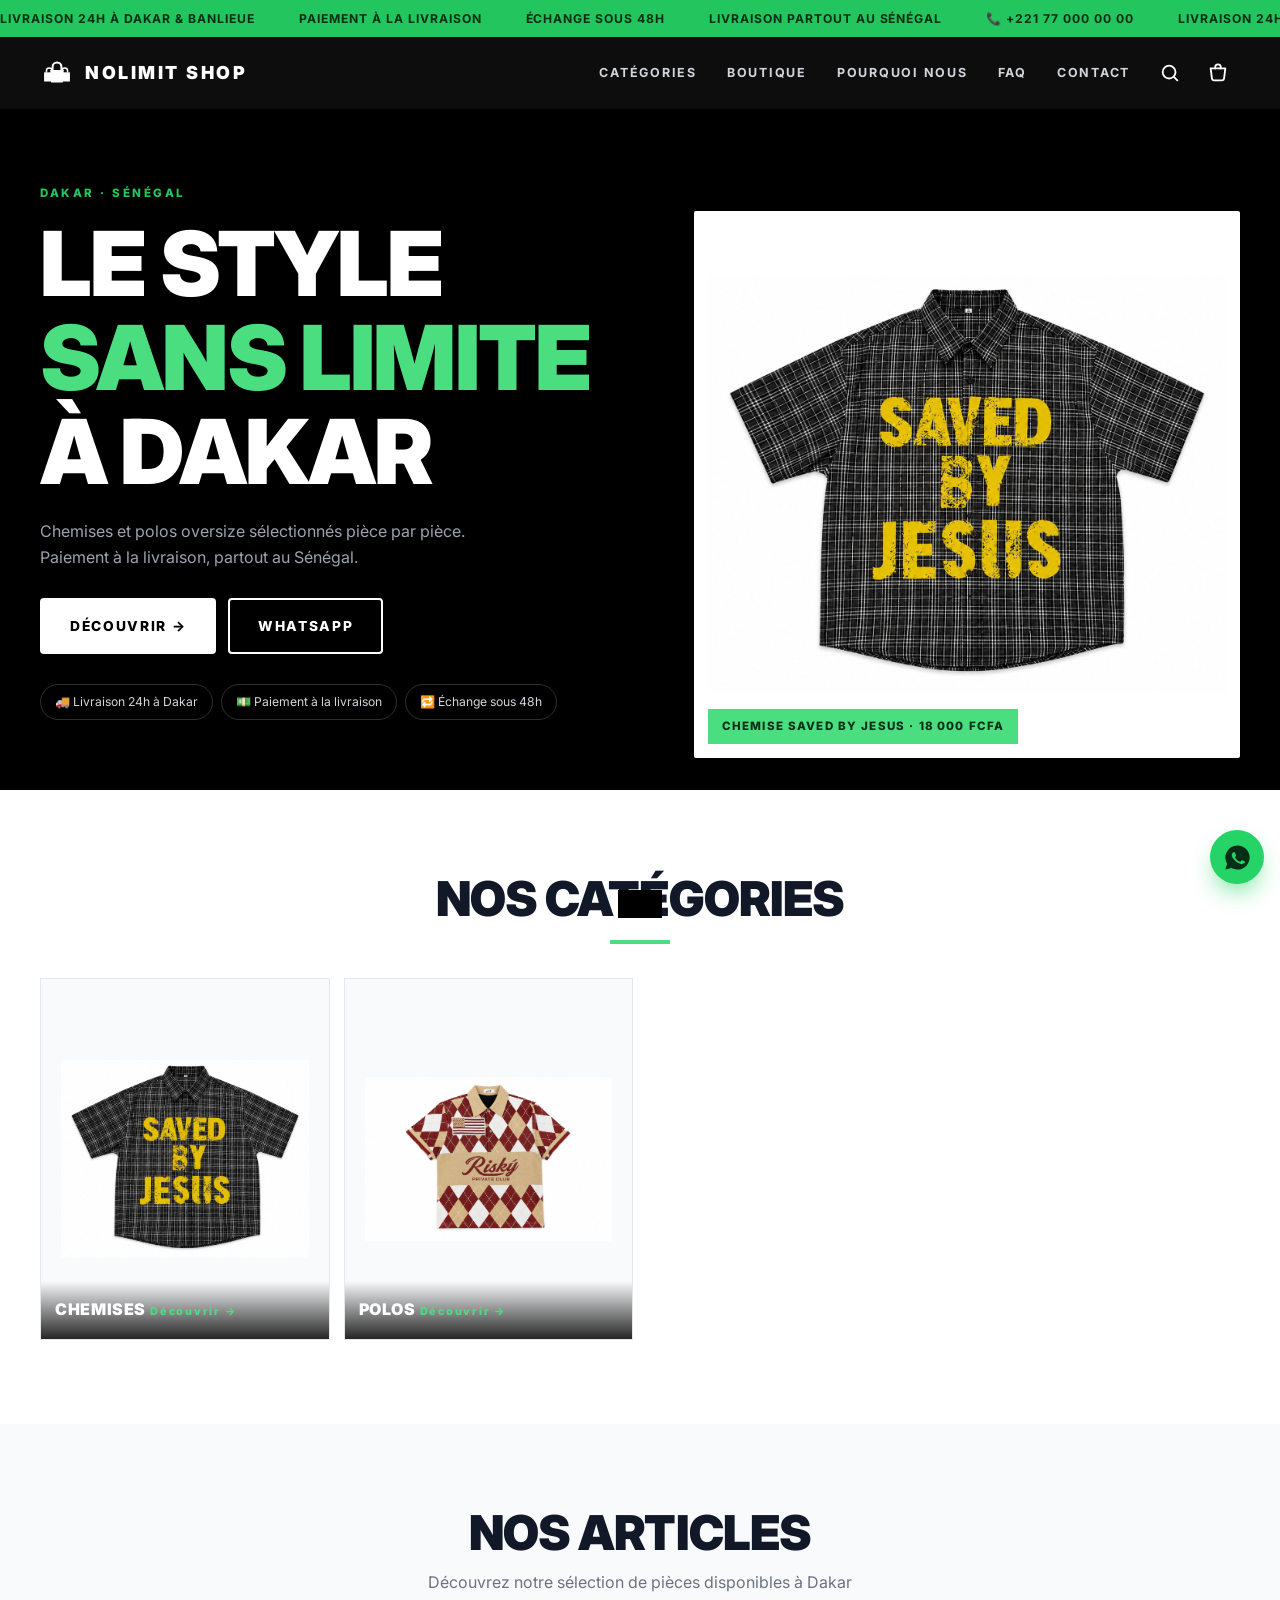
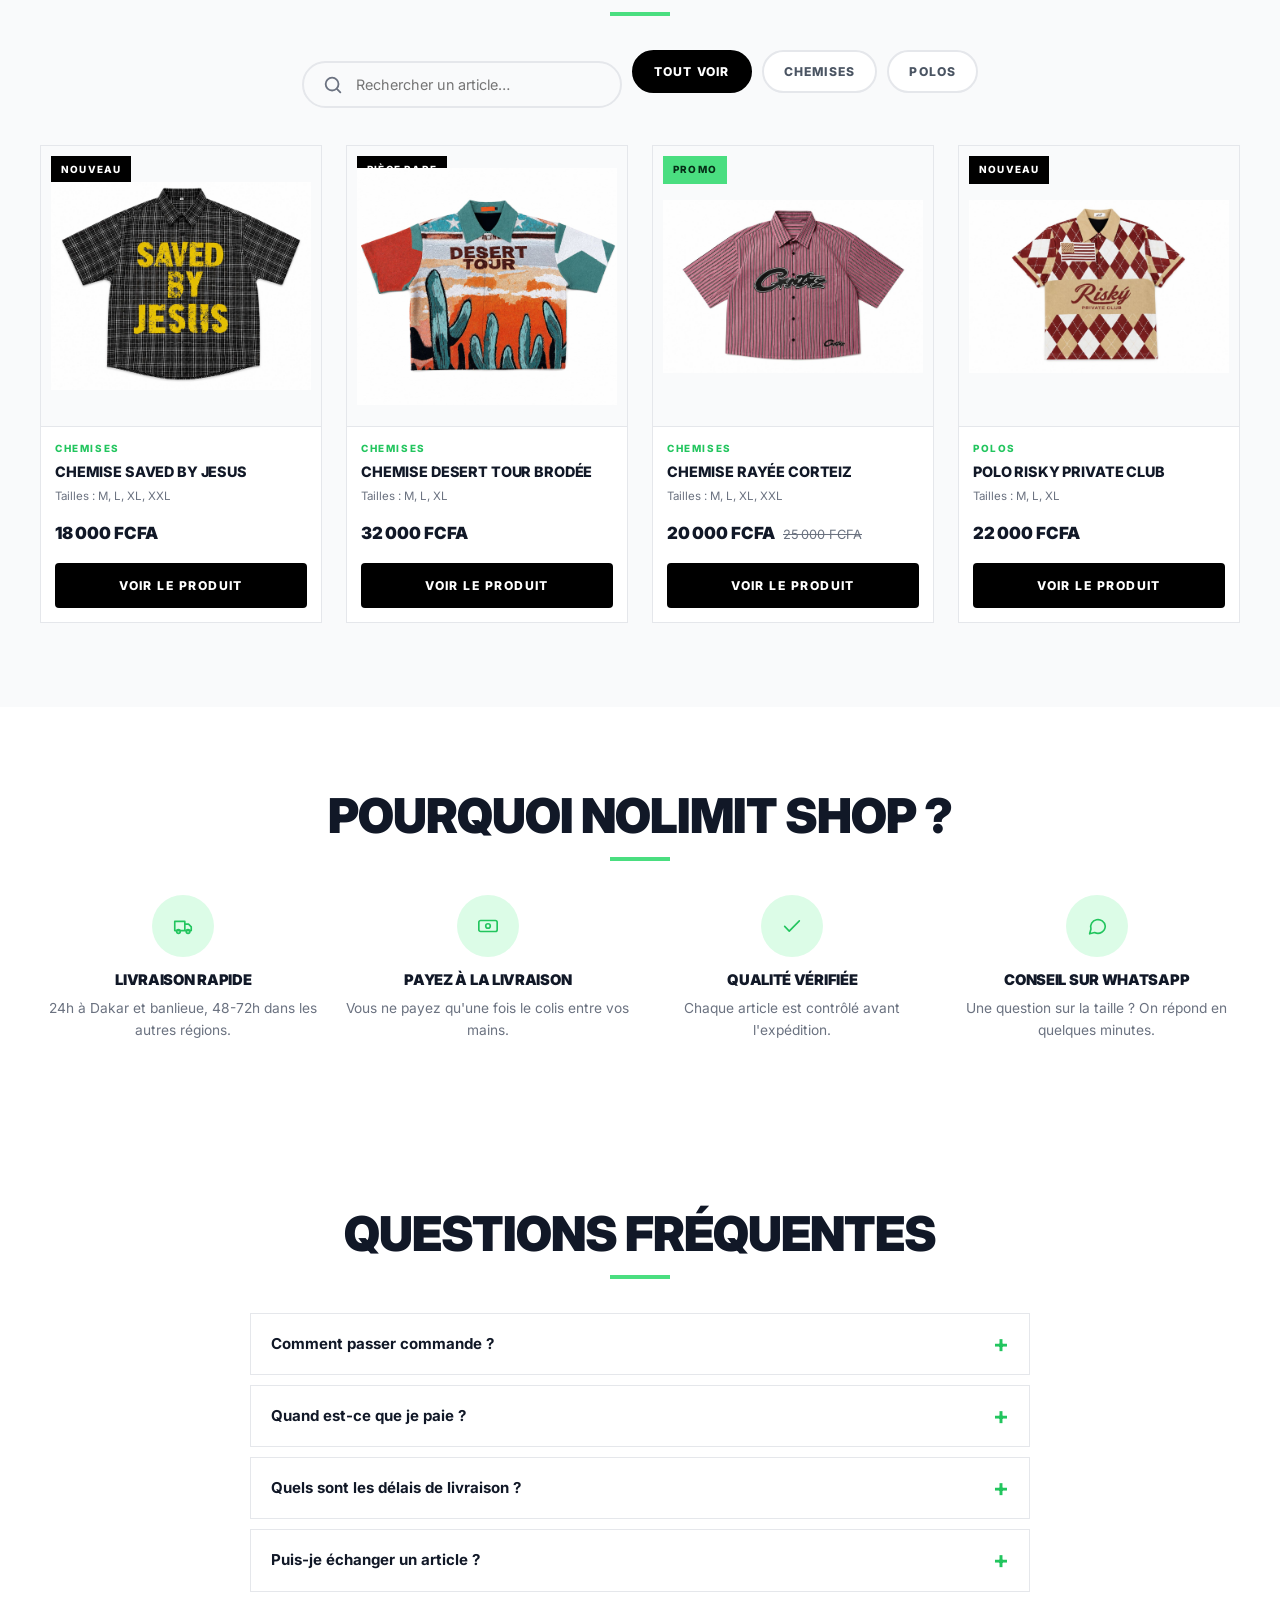
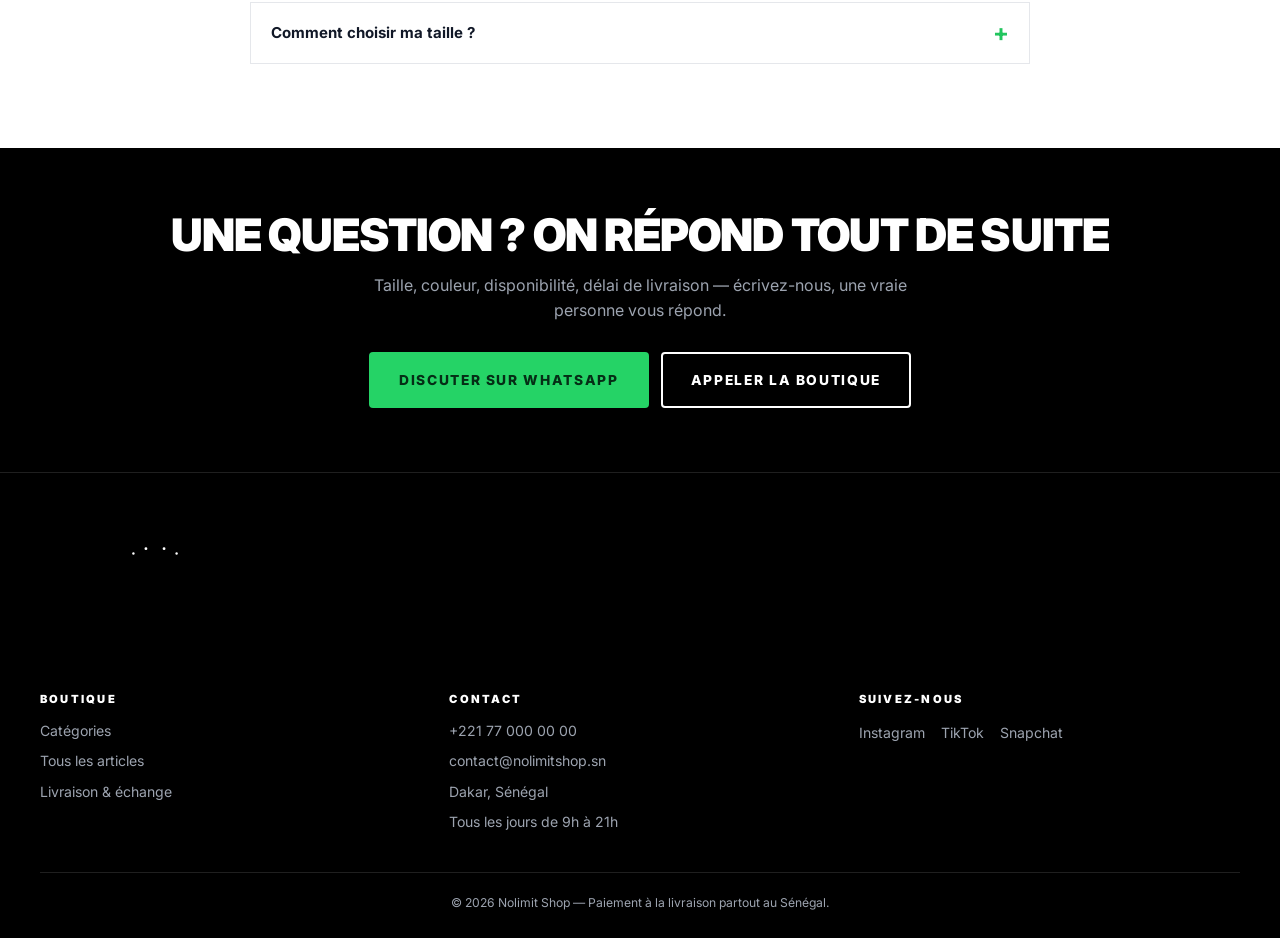
==== index.html @ 3fc6d444 "Site initial Nolimit Shop + back-office Boutique de chemises et polos oversize au Sénégal : catalogu" ====
<!DOCTYPE html>
<html lang="fr">
<head>
<meta charset="utf-8">
<meta name="viewport" content="width=device-width, initial-scale=1, viewport-fit=cover">
<title>Nolimit Shop — Chemises &amp; polos oversize à Dakar</title>
<meta name="description" content="Nolimit Shop : chemises et polos oversize à Dakar. Pièces sélectionnées, livraison 24h à Dakar, paiement à la livraison. Commande sur WhatsApp.">
<meta name="theme-color" content="#000000">
<link rel="icon" href="assets/img/favicon.svg" type="image/svg+xml">

<meta property="og:type" content="website">
<meta property="og:title" content="Nolimit Shop — Là où le style rencontre la tendance">
<meta property="og:description" content="Chemises &amp; polos oversize à Dakar. Livraison 24h, paiement à la livraison.">
<meta property="og:image" content="assets/img/og-image.jpg">

<link rel="preconnect" href="https://fonts.googleapis.com">
<link rel="preconnect" href="https://fonts.gstatic.com" crossorigin>
<link href="https://fonts.googleapis.com/css2?family=Inter:wght@400;500;600;700;800;900&display=swap" rel="stylesheet">
<link rel="stylesheet" href="assets/css/style.css">
</head>
<body>

<div class="topbar"><div class="topbar__track" id="topbarTrack"></div></div>

<!-- =============================================================== HEADER -->
<header class="hdr" id="hdr">
  <div class="wrap hdr__in">
    <a href="#" class="logo" aria-label="Accueil Nolimit Shop">
      <span class="logo__mark">
        <svg viewBox="0 0 200 140" fill="none" aria-hidden="true">
          <g stroke="currentColor" fill="currentColor">
            <path d="M38 64V56a16 16 0 0 1 32 0v8" stroke-width="9" stroke-linecap="round" fill="none"/>
            <path d="M24 66h56v54H24z" stroke="none"/>
            <path d="M130 64V56a16 16 0 0 1 32 0v8" stroke-width="9" stroke-linecap="round" fill="none"/>
            <path d="M120 66h56v54h-56z" stroke="none"/>
            <path d="M74 50V34a26 26 0 0 1 52 0v16" stroke-width="12" stroke-linecap="round" fill="none"/>
            <path d="M60 52h80l-6 74H66z" stroke="none"/>
          </g>
        </svg>
      </span>
      <span class="logo__txt">NOLIMIT SHOP</span>
    </a>

    <nav class="nav" id="nav">
      <a href="#categories" class="nav__l">Catégories</a>
      <a href="#catalogue" class="nav__l">Boutique</a>
      <a href="#atouts" class="nav__l">Pourquoi nous</a>
      <a href="#faq" class="nav__l">FAQ</a>
      <a href="#contact" class="nav__l">Contact</a>
    </nav>

    <div class="hdr__act">
      <button class="iconbtn" id="btnSearch" aria-label="Rechercher">
        <svg class="ico" viewBox="0 0 24 24" fill="none" stroke="currentColor" stroke-width="2"><circle cx="11" cy="11" r="7"/><path d="m20 20-3.5-3.5"/></svg>
      </button>
      <button class="iconbtn" id="btnCart" aria-label="Ouvrir le panier">
        <svg class="ico" viewBox="0 0 24 24" fill="none" stroke="currentColor" stroke-width="2"><path d="M4 7h16l-1.4 11.2a2 2 0 0 1-2 1.8H7.4a2 2 0 0 1-2-1.8L4 7Z"/><path d="M9 7V5.5a3 3 0 0 1 6 0V7"/></svg>
        <span class="badge" id="cartCount" hidden>0</span>
      </button>
      <button class="burger" id="burger" aria-label="Menu" aria-expanded="false"><span></span><span></span><span></span></button>
    </div>
  </div>
</header>

<main>

<!-- ================================================================= HERO -->
<section class="hero">
  <div class="wrap hero__in">
    <div>
      <p class="eyebrow">Dakar · Sénégal</p>
      <h1 class="hero__t">
        <span>Le style</span>
        <span class="vert">sans limite</span>
        <span>à Dakar</span>
      </h1>
      <p class="hero__p">Chemises et polos oversize sélectionnés pièce par pièce. Paiement à la livraison, partout au Sénégal.</p>
      <div class="hero__cta">
        <a href="#catalogue" class="btn btn--blanc">Découvrir →</a>
        <a href="#" class="btn btn--ligne" data-wa="Bonjour Nolimit Shop 👋 J'aimerais des conseils pour choisir un article.">WhatsApp</a>
      </div>
      <ul class="hero__pills">
        <li>🚚 Livraison 24h à Dakar</li>
        <li>💵 Paiement à la livraison</li>
        <li>🔁 Échange sous 48h</li>
      </ul>
    </div>
    <div class="hero__media" id="heroMedia"></div>
  </div>
</section>

<!-- =========================================================== CATÉGORIES -->
<section class="sec" id="categories">
  <div class="wrap">
    <div class="sec__head">
      <h2 class="sec__t">Nos catégories</h2>
      <div class="sec__bar"></div>
    </div>
    <div class="cats" id="catsRow"></div>
  </div>
</section>

<!-- ============================================================ CATALOGUE -->
<section class="sec sec--gris" id="catalogue">
  <div class="wrap">
    <div class="sec__head">
      <h2 class="sec__t">Nos articles</h2>
      <p class="sec__p">Découvrez notre sélection de pièces disponibles à Dakar</p>
      <div class="sec__bar"></div>
    </div>

    <div class="tools">
      <div class="searchbox">
        <svg class="ico" viewBox="0 0 24 24" fill="none" stroke="currentColor" stroke-width="2"><circle cx="11" cy="11" r="7"/><path d="m20 20-3.5-3.5"/></svg>
        <input type="search" id="search" placeholder="Rechercher un article…" aria-label="Rechercher un article">
      </div>
      <div class="tools" id="filters" role="tablist" aria-label="Filtrer par catégorie"></div>
    </div>

    <div class="grid" id="grid"></div>
    <p class="empty" id="empty" hidden>Aucun article ne correspond à votre recherche.</p>
  </div>
</section>

<!-- =============================================================== ATOUTS -->
<section class="sec" id="atouts">
  <div class="wrap">
    <div class="sec__head">
      <h2 class="sec__t">Pourquoi Nolimit Shop ?</h2>
      <div class="sec__bar"></div>
    </div>
    <div class="atouts" id="atoutsGrid"></div>
  </div>
</section>

<!-- ================================================================= AVIS -->
<section class="sec sec--gris" id="secAvis" hidden>
  <div class="wrap">
    <div class="sec__head">
      <h2 class="sec__t">Avis clients</h2>
      <div class="sec__bar"></div>
    </div>
    <div class="avis" id="avisList"></div>
  </div>
</section>

<!-- ================================================================== FAQ -->
<section class="sec" id="faq">
  <div class="wrap wrap--narrow">
    <div class="sec__head">
      <h2 class="sec__t">Questions fréquentes</h2>
      <div class="sec__bar"></div>
    </div>
    <div class="faq" id="faqList"></div>
  </div>
</section>

<!-- ============================================================== CONTACT -->
<section class="cta" id="contact">
  <div class="wrap">
    <h2 class="cta__t">Une question ? On répond tout de suite</h2>
    <p class="cta__p">Taille, couleur, disponibilité, délai de livraison — écrivez-nous, une vraie personne vous répond.</p>
    <div class="cta__btns">
      <a href="#" class="btn btn--wa" data-wa="Bonjour Nolimit Shop 👋 J'ai une question.">Discuter sur WhatsApp</a>
      <a href="#" class="btn btn--ligne" id="telLink" style="color:#fff">Appeler la boutique</a>
    </div>
  </div>
</section>

</main>

<!-- =============================================================== FOOTER -->
<footer class="ftr">
  <div class="wrap">
    <img src="assets/img/logo.svg" alt="Nolimit Shop — là où le style rencontre la tendance" class="ftr__logo" width="240" height="145">
    <div class="ftr__cols">
      <div>
        <h3>Boutique</h3>
        <a href="#categories">Catégories</a>
        <a href="#catalogue">Tous les articles</a>
        <a href="#faq">Livraison &amp; échange</a>
      </div>
      <div>
        <h3>Contact</h3>
        <p id="ftrTel"></p>
        <p id="ftrMail"></p>
        <p id="ftrAdr"></p>
        <p id="ftrHoraires"></p>
      </div>
      <div class="ftr__soc" id="ftrSoc"></div>
    </div>
    <p class="ftr__copy">© <span id="year"></span> Nolimit Shop — Paiement à la livraison partout au Sénégal.</p>
  </div>
</footer>

<a href="#" class="fab" data-wa="Bonjour Nolimit Shop 👋" aria-label="Contacter sur WhatsApp">
  <svg viewBox="0 0 24 24" fill="currentColor"><path d="M12 2a10 10 0 0 0-8.6 15.1L2 22l5.1-1.3A10 10 0 1 0 12 2Zm5.6 14.1c-.2.6-1.2 1.2-1.7 1.2-.5.1-1 .1-1.6-.1-.4-.1-.9-.3-1.5-.6-2.6-1.1-4.3-3.7-4.5-3.9-.1-.2-1-1.4-1-2.6 0-1.2.6-1.8.9-2.1.2-.2.5-.3.7-.3h.5c.2 0 .4 0 .6.5l.8 1.9c.1.2.1.4 0 .5l-.3.5-.4.4c-.1.1-.3.3-.1.6.2.3.7 1.2 1.6 2 1.1.9 2 1.2 2.3 1.4.3.1.4.1.6-.1l.8-1c.2-.2.4-.2.6-.1l1.8.9c.2.1.4.2.5.3.1.2.1.9-.1 1.5Z"/></svg>
</a>

<!-- ======================================================== MODALE PRODUIT -->
<div class="ovl" id="ovlProduit" hidden>
  <div class="modal" role="dialog" aria-modal="true" aria-labelledby="pNom">
    <button class="modal__x" data-close aria-label="Fermer">&times;</button>
    <div class="pdt" id="pdtBody"></div>
  </div>
</div>

<!-- ================================================================ PANIER -->
<div class="ovl ovl--right" id="ovlPanier" hidden>
  <aside class="drawer" role="dialog" aria-modal="true" aria-label="Votre panier">
    <header class="drawer__hd">
      <h2>Votre panier</h2>
      <button class="modal__x" data-close aria-label="Fermer">&times;</button>
    </header>
    <div class="drawer__body" id="cartBody"></div>
    <footer class="drawer__ft" id="cartFoot" hidden>
      <div class="line"><span>Sous-total</span><b id="cartSub">0 FCFA</b></div>
      <p class="drawer__note">Les frais de livraison sont calculés à l'étape suivante.</p>
      <button class="btn btn--noir btn--full" id="btnCheckout">Commander</button>
      <button class="linkbtn" id="btnClear">Vider le panier</button>
    </footer>
  </aside>
</div>

<!-- ======================================================= MODALE COMMANDE -->
<div class="ovl" id="ovlCommande" hidden>
  <div class="modal" role="dialog" aria-modal="true" aria-labelledby="cmdTitre" style="max-width:560px">
    <button class="modal__x" data-close aria-label="Fermer">&times;</button>
    <h2 class="modal__t" id="cmdTitre">Finaliser la commande</h2>
    <p class="modal__st">La commande part sur notre WhatsApp. <b>Vous payez à la livraison.</b></p>

    <form id="formCmd" novalidate>
      <label class="fld"><span>Nom complet *</span><input type="text" name="nom" required placeholder="Ex : Awa Diallo"></label>
      <label class="fld"><span>Téléphone (WhatsApp) *</span><input type="tel" name="tel" required placeholder="Ex : 77 123 45 67"></label>
      <label class="fld"><span>Zone de livraison *</span><select name="zone" id="selZone" required></select></label>
      <label class="fld"><span>Adresse / quartier *</span><input type="text" name="adresse" required placeholder="Ex : Sacré-Cœur 3, villa 12"></label>
      <label class="fld"><span>Remarque (facultatif)</span><textarea name="note" rows="2" placeholder="Heure de livraison souhaitée, précision sur la taille…"></textarea></label>
      <div class="recap" id="recap"></div>
      <button type="submit" class="btn btn--wa btn--full">Envoyer la commande sur WhatsApp</button>
      <p class="modal__legal">Aucun paiement en ligne. Vous réglez au livreur.</p>
    </form>
  </div>
</div>

<div class="toast" id="toast" role="status" aria-live="polite"></div>

<script src="assets/js/config.js"></script>
<script src="assets/js/main.js"></script>
</body>
</html>
---- assets/css/style.css ----
/* ==========================================================================
   NOLIMIT SHOP — feuille de style
   Style : noir & blanc, typographie ultra-grasse en majuscules, accent vert.
   Mobile-first.
   ========================================================================== */

:root{
  --noir:      #000000;
  --ink:       #111827;
  --ink-2:     #4b5563;
  --ink-3:     #6b7280;
  --bg:        #ffffff;
  --bg-2:      #f9fafb;
  --line:      #e5e7eb;
  --line-2:    #d1d5db;

  --vert:      #4ade80;
  --vert-2:    #22c55e;
  --vert-pale: #dcfce7;
  --wa:        #25d366;

  --r:         12px;
  --r-lg:      18px;
  --maxw:      1240px;
  --shadow:    0 10px 30px -12px rgba(0,0,0,.25);
  --shadow-lg: 0 30px 70px -30px rgba(0,0,0,.5);
  --ease:      cubic-bezier(.22,1,.36,1);
  --hdr-h:     72px;
}

*,*::before,*::after{ box-sizing:border-box; }
html{ scroll-behavior:smooth; scroll-padding-top:80px; -webkit-text-size-adjust:100%; }
body{
  margin:0; background:var(--bg); color:var(--ink);
  font-family:"Inter",system-ui,-apple-system,"Segoe UI",Roboto,sans-serif;
  font-size:16px; line-height:1.6; overflow-x:hidden; -webkit-font-smoothing:antialiased;
}
body.lock{ overflow:hidden; }
h1,h2,h3,h4{ margin:0; line-height:1.05; font-weight:900; letter-spacing:-.02em; text-transform:uppercase; }
p{ margin:0; }
img{ max-width:100%; height:auto; display:block; }
a{ color:inherit; text-decoration:none; }
ul,ol{ margin:0; padding:0; list-style:none; }
button,input,select,textarea{ font:inherit; color:inherit; }
button{ cursor:pointer; background:none; border:0; }
:focus-visible{ outline:2px solid var(--vert-2); outline-offset:3px; }

.wrap{ width:100%; max-width:var(--maxw); margin-inline:auto; padding-inline:20px; }
.wrap--narrow{ max-width:820px; }
.ico{ width:22px; height:22px; flex:none; stroke-linecap:round; stroke-linejoin:round; }
.vert{ color:var(--vert); }

.eyebrow{
  display:inline-block; font-size:.72rem; font-weight:800; letter-spacing:.22em;
  text-transform:uppercase; color:var(--vert-2); margin-bottom:14px;
}

/* -------------------------------------------------------------- BOUTONS */
.btn{
  display:inline-flex; align-items:center; justify-content:center; gap:10px;
  padding:15px 28px; font-weight:800; font-size:.86rem; letter-spacing:.12em;
  text-transform:uppercase; border:2px solid transparent; border-radius:4px;
  transition:.25s var(--ease); white-space:nowrap;
}
.btn:active{ transform:scale(.98); }
.btn--blanc{ background:#fff; color:var(--noir); }
.btn--blanc:hover{ background:var(--vert); }
.btn--noir{ background:var(--noir); color:#fff; }
.btn--noir:hover{ background:var(--vert-2); }
.btn--vert{ background:var(--vert-2); color:#052e16; }
.btn--vert:hover{ background:var(--vert); }
.btn--wa{ background:var(--wa); color:#052e16; }
.btn--wa:hover{ filter:brightness(1.07); }
.btn--ligne{ border-color:currentColor; }
.btn--ligne:hover{ background:var(--noir); color:#fff; border-color:var(--noir); }
.btn--full{ width:100%; }
.btn--sm{ padding:11px 18px; font-size:.76rem; }
.btn[disabled]{ opacity:.4; pointer-events:none; }
.linkbtn{ display:block; width:100%; text-align:center; margin-top:12px; font-size:.8rem; color:var(--ink-3); text-decoration:underline; }

/* -------------------------------------------------------------- BANDEAU */
.topbar{ background:var(--vert-2); color:#052e16; font-size:.76rem; font-weight:700; letter-spacing:.08em; text-transform:uppercase; overflow:hidden; }
.topbar__track{ display:flex; gap:44px; padding:9px 0; white-space:nowrap; width:max-content; animation:slide 28s linear infinite; }
@keyframes slide{ to{ transform:translateX(-50%); } }
@media (prefers-reduced-motion:reduce){ .topbar__track{ animation:none; } }

/* --------------------------------------------------------------- HEADER */
.hdr{ position:sticky; top:0; z-index:60; background:rgba(0,0,0,.95); backdrop-filter:blur(10px); color:#fff; }
.hdr__in{ height:var(--hdr-h); display:flex; align-items:center; gap:18px; }
.logo{ display:flex; align-items:center; gap:11px; margin-right:auto; }
.logo__mark{ width:34px; height:34px; flex:none; color:#fff; display:grid; place-items:center; }
.logo__mark svg{ width:34px; height:26px; }
.logo__txt{ font-weight:900; font-size:1.12rem; letter-spacing:.14em; }
.nav{ display:none; gap:30px; }
.nav__l{ font-size:.78rem; font-weight:700; letter-spacing:.14em; text-transform:uppercase; color:#d1d5db; transition:color .2s; }
.nav__l:hover{ color:var(--vert); }
.hdr__act{ display:flex; align-items:center; gap:4px; }
.iconbtn{ width:44px; height:44px; display:grid; place-items:center; color:#fff; position:relative; border-radius:8px; }
.iconbtn:hover{ background:rgba(255,255,255,.1); }
.badge{
  position:absolute; top:6px; right:5px; min-width:18px; height:18px; padding:0 5px; border-radius:999px;
  background:var(--vert); color:#052e16; font-size:.66rem; font-weight:800; display:grid; place-items:center; line-height:1;
}
.badge[hidden]{ display:none; }
.burger{ width:44px; height:44px; display:grid; place-items:center; gap:5px; }
.burger span{ width:22px; height:2px; background:#fff; border-radius:2px; transition:.3s var(--ease); }
.burger[aria-expanded="true"] span:nth-child(1){ transform:translateY(7px) rotate(45deg); }
.burger[aria-expanded="true"] span:nth-child(2){ opacity:0; }
.burger[aria-expanded="true"] span:nth-child(3){ transform:translateY(-7px) rotate(-45deg); }
@media (min-width:960px){ .nav{ display:flex; } .burger{ display:none; } }
.nav.is-open{
  display:flex; flex-direction:column; gap:0; position:fixed; left:0; right:0;
  top:calc(var(--hdr-h) + 35px); background:var(--noir); padding:10px 20px 24px; z-index:59;
}
.nav.is-open .nav__l{ padding:16px 0; border-bottom:1px solid rgba(255,255,255,.12); font-size:.9rem; }

/* ----------------------------------------------------------------- HERO */
.hero{ background:var(--noir); color:#fff; padding:52px 0 0; overflow:hidden; }
.hero__in{ display:grid; gap:34px; align-items:center; }
.hero__t{ font-size:clamp(2.7rem,13vw,5.6rem); margin-bottom:20px; }
.hero__t span{ display:block; }
.hero__p{ color:#9ca3af; font-size:1rem; max-width:44ch; margin-bottom:28px; }
.hero__cta{ display:flex; flex-wrap:wrap; gap:12px; margin-bottom:30px; }
.hero__pills{ display:flex; flex-wrap:wrap; gap:8px; padding-bottom:44px; }
.hero__pills li{ border:1px solid rgba(255,255,255,.18); border-radius:999px; padding:7px 14px; font-size:.76rem; color:#d1d5db; }
.hero__media{ position:relative; margin-inline:-20px; }
.hero__media img{ width:100%; aspect-ratio:1/1; object-fit:contain; background:#fff; padding:14px; }
.hero__tag{
  position:absolute; left:14px; bottom:14px; background:var(--vert); color:#052e16;
  font-size:.72rem; font-weight:800; letter-spacing:.1em; text-transform:uppercase; padding:8px 14px;
}
@media (min-width:900px){
  .hero{ padding-top:70px; }
  .hero__in{ grid-template-columns:1.05fr .95fr; gap:50px; }
  .hero__media{ margin-inline:0; border-radius:2px; overflow:hidden; }
  .hero__pills{ padding-bottom:70px; }
}

/* ------------------------------------------------------------- SECTIONS */
.sec{ padding:56px 0; }
.sec--gris{ background:var(--bg-2); }
.sec--noir{ background:var(--noir); color:#fff; }
.sec__head{ text-align:center; margin-bottom:34px; }
.sec__t{ font-size:clamp(1.9rem,6.5vw,3rem); }
.sec__p{ color:var(--ink-3); margin-top:12px; }
.sec--noir .sec__p{ color:#9ca3af; }
.sec__bar{ width:60px; height:4px; background:var(--vert); margin:16px auto 0; }
@media (min-width:900px){ .sec{ padding:84px 0; } }

/* ----------------------------------------------------------- CATÉGORIES */
.cats{ display:grid; gap:14px; grid-template-columns:repeat(2,1fr); }
@media (min-width:800px){ .cats{ grid-template-columns:repeat(4,1fr); } }
.cat{
  position:relative; aspect-ratio:4/5; overflow:hidden; background:var(--bg-2);
  display:block; text-align:left; border:1px solid var(--line);
}
.cat img{ width:100%; height:100%; object-fit:contain; padding:14px; transition:transform .6s var(--ease); }
.cat:hover img{ transform:scale(1.06); }
.cat__ovl{ position:absolute; inset:auto 0 0 0; padding:16px 14px; background:linear-gradient(transparent,rgba(0,0,0,.85)); color:#fff; }
.cat__n{ font-size:1rem; font-weight:900; text-transform:uppercase; letter-spacing:.04em; }
.cat__d{ font-size:.68rem; font-weight:800; letter-spacing:.16em; color:var(--vert); margin-top:4px; }

/* -------------------------------------------------------------- FILTRES */
.tools{ display:flex; flex-wrap:wrap; gap:10px; align-items:center; justify-content:center; margin-bottom:26px; }
.chip{
  padding:10px 20px; border:2px solid var(--line); border-radius:999px; background:#fff;
  font-size:.76rem; font-weight:800; letter-spacing:.1em; text-transform:uppercase; color:var(--ink-2); transition:.2s;
}
.chip:hover{ border-color:var(--noir); color:var(--noir); }
.chip.is-on{ background:var(--noir); border-color:var(--noir); color:#fff; }
.searchbox{
  display:flex; align-items:center; gap:10px; flex:1 1 220px; max-width:320px;
  border:2px solid var(--line); border-radius:999px; padding:9px 18px; color:var(--ink-3);
}
.searchbox:focus-within{ border-color:var(--noir); color:var(--noir); }
.searchbox input{ border:0; background:none; outline:none; width:100%; font-size:.9rem; }

/* -------------------------------------------------------------- PRODUITS */
.grid{ display:grid; gap:16px; grid-template-columns:repeat(2,1fr); }
@media (min-width:760px){ .grid{ grid-template-columns:repeat(3,1fr); gap:24px; } }
@media (min-width:1080px){ .grid{ grid-template-columns:repeat(4,1fr); } }

.card{ background:#fff; border:1px solid var(--line); display:flex; flex-direction:column; transition:.3s var(--ease); cursor:pointer; text-align:left; }
.card:hover{ border-color:var(--noir); box-shadow:var(--shadow); transform:translateY(-4px); }
.card__media{ position:relative; aspect-ratio:1/1; overflow:hidden; background:#fff; }
.card__media img{ width:100%; height:100%; object-fit:contain; padding:10px; transition:transform .6s var(--ease); }
.card:hover .card__media img{ transform:scale(1.05); }
.card__badge{
  position:absolute; top:10px; left:10px; background:var(--noir); color:#fff;
  font-size:.62rem; font-weight:800; letter-spacing:.12em; text-transform:uppercase; padding:6px 10px;
}
.card__badge--promo{ background:var(--vert); color:#052e16; }
.card__rupture{
  position:absolute; inset:0; display:grid; place-items:center; background:rgba(255,255,255,.78);
  font-size:.74rem; font-weight:800; letter-spacing:.14em; text-transform:uppercase; color:var(--ink-2);
}
.card__body{ padding:14px; display:flex; flex-direction:column; gap:6px; flex:1; border-top:1px solid var(--line); }
.card__cat{ font-size:.62rem; font-weight:800; letter-spacing:.16em; text-transform:uppercase; color:var(--vert-2); }
.card__nom{ font-size:.9rem; font-weight:800; text-transform:uppercase; letter-spacing:-.01em; line-height:1.25; }
.card__tailles{ font-size:.72rem; color:var(--ink-3); }
.card__prix{ margin-top:auto; padding-top:8px; display:flex; align-items:baseline; gap:8px; flex-wrap:wrap; }
.card__prix b{ font-size:1.05rem; font-weight:900; }
.card__prix s{ color:var(--ink-3); font-size:.8rem; }
.card__cta{ margin-top:10px; }
.empty{ text-align:center; padding:44px 0; color:var(--ink-3); }
.ph{
  position:absolute; inset:0; display:grid; place-items:center; gap:6px; padding:16px; text-align:center;
  background:var(--bg-2); color:var(--ink-3);
}
.ph b{ font-size:1.8rem; display:block; font-weight:900; }
.ph i{ font-style:normal; font-size:.66rem; letter-spacing:.14em; text-transform:uppercase; }
.card__media img,.pdt__media img,.ci__media img,.pdt__thumbs img{ position:relative; z-index:1; }

.plus{ text-align:center; margin-top:34px; }

/* --------------------------------------------------------------- ATOUTS */
.atouts{ display:grid; gap:18px; grid-template-columns:repeat(2,1fr); }
@media (min-width:900px){ .atouts{ grid-template-columns:repeat(4,1fr); } }
.atout{ text-align:center; }
.atout__ic{
  width:62px; height:62px; border-radius:50%; margin:0 auto 16px; display:grid; place-items:center;
  background:var(--vert-pale); color:var(--vert-2);
}
.atout h3{ font-size:.92rem; margin-bottom:8px; }
.atout p{ color:var(--ink-3); font-size:.86rem; }

/* ------------------------------------------------------------------ AVIS */
.avis{ display:grid; gap:16px; grid-template-columns:1fr; }
@media (min-width:820px){ .avis{ grid-template-columns:repeat(3,1fr); } }
.avis__c{ background:#fff; border:1px solid var(--line); padding:24px; }
.avis__e{ color:var(--vert-2); letter-spacing:2px; margin-bottom:12px; }
.avis__t{ font-size:.95rem; color:var(--ink-2); font-style:italic; margin-bottom:14px; }
.avis__n{ font-size:.74rem; font-weight:800; letter-spacing:.12em; text-transform:uppercase; }

/* ------------------------------------------------------------------ FAQ */
.faq{ display:flex; flex-direction:column; gap:10px; }
.qa{ background:#fff; border:1px solid var(--line); }
.qa summary{ list-style:none; cursor:pointer; padding:18px 20px; font-weight:700; font-size:.94rem; display:flex; justify-content:space-between; gap:14px; align-items:center; }
.qa summary::-webkit-details-marker{ display:none; }
.qa summary::after{ content:"+"; font-size:1.5rem; color:var(--vert-2); line-height:1; transition:transform .3s var(--ease); }
.qa[open] summary::after{ transform:rotate(45deg); }
.qa p{ padding:0 20px 20px; color:var(--ink-3); font-size:.9rem; }

/* ------------------------------------------------------------------ CTA */
.cta{ background:var(--noir); color:#fff; padding:64px 0; text-align:center; }
.cta__t{ font-size:clamp(1.8rem,6vw,2.8rem); margin-bottom:14px; }
.cta__p{ color:#9ca3af; max-width:54ch; margin:0 auto 28px; }
.cta__btns{ display:flex; flex-wrap:wrap; gap:12px; justify-content:center; }

/* --------------------------------------------------------------- FOOTER */
.ftr{ background:var(--noir); color:#9ca3af; padding:52px 0 26px; border-top:1px solid rgba(255,255,255,.12); }
.ftr__logo{ width:230px; max-width:70%; color:#fff; margin-bottom:30px; }
.ftr__cols{ display:grid; gap:28px; grid-template-columns:1fr; margin-bottom:30px; }
@media (min-width:700px){ .ftr__cols{ grid-template-columns:repeat(3,1fr); } }
.ftr__cols h3{ color:#fff; font-size:.7rem; letter-spacing:.2em; margin-bottom:14px; }
.ftr__cols a,.ftr__cols p{ display:block; font-size:.88rem; margin-bottom:8px; }
.ftr__cols a:hover{ color:var(--vert); }
.ftr__soc a{ display:inline-block; margin-right:16px; }
.ftr__copy{ border-top:1px solid rgba(255,255,255,.12); padding-top:20px; font-size:.76rem; text-align:center; }

/* -------------------------------------------------------- BOUTON FLOTTANT */
.fab{
  position:fixed; right:16px; bottom:16px; z-index:55; width:54px; height:54px; border-radius:50%;
  display:grid; place-items:center; background:var(--wa); color:#052e16; box-shadow:0 12px 26px -8px rgba(37,211,102,.8);
  transition:transform .25s var(--ease);
}
.fab svg{ width:29px; height:29px; }
.fab:hover{ transform:scale(1.08); }

/* ------------------------------------------------------- MODALES / PANIER */
.ovl{ position:fixed; inset:0; z-index:90; background:rgba(0,0,0,.6); display:flex; align-items:flex-end; justify-content:center; animation:fade .2s ease; }
.ovl[hidden]{ display:none; }
.ovl--right{ align-items:stretch; justify-content:flex-end; }
@media (min-width:700px){ .ovl{ align-items:center; padding:24px; } .ovl--right{ padding:0; } }
@keyframes fade{ from{ opacity:0; } }

.modal{
  position:relative; background:#fff; width:100%; max-width:900px; max-height:92vh; overflow-y:auto;
  padding:26px 20px 30px; box-shadow:var(--shadow-lg); animation:up .3s var(--ease);
}
@media (min-width:700px){ .modal{ padding:34px; } }
@keyframes up{ from{ transform:translateY(26px); opacity:0; } }
.modal__x{ position:absolute; top:12px; right:14px; width:38px; height:38px; font-size:1.7rem; line-height:1; color:var(--ink-2); background:var(--bg-2); z-index:2; }
.modal__x:hover{ background:var(--line); }
.modal__t{ font-size:1.5rem; margin-bottom:8px; padding-right:44px; }
.modal__st{ color:var(--ink-3); font-size:.9rem; margin-bottom:22px; }
.modal__legal{ font-size:.74rem; color:var(--ink-3); text-align:center; margin-top:12px; }

.pdt{ display:grid; gap:24px; }
@media (min-width:780px){ .pdt{ grid-template-columns:1fr 1fr; gap:34px; } }
.pdt__media{ position:relative; aspect-ratio:1/1; overflow:hidden; background:#fff; border:1px solid var(--line); }
.pdt__media img{ width:100%; height:100%; object-fit:contain; padding:10px; }
.pdt__thumbs{ display:flex; gap:8px; margin-top:10px; }
.pdt__thumbs button{ width:64px; height:64px; overflow:hidden; border:2px solid var(--line); position:relative; background:#fff; }
.pdt__thumbs button.is-on{ border-color:var(--noir); }
.pdt__thumbs img{ width:100%; height:100%; object-fit:contain; }
.pdt__cat{ font-size:.66rem; font-weight:800; letter-spacing:.18em; text-transform:uppercase; color:var(--vert-2); }
.pdt__nom{ font-size:1.6rem; margin:8px 0 4px; }
.pdt__st{ color:var(--ink-3); font-size:.9rem; margin-bottom:16px; }
.pdt__prix{ display:flex; align-items:baseline; gap:10px; margin-bottom:18px; }
.pdt__prix b{ font-size:1.7rem; font-weight:900; }
.pdt__prix s{ color:var(--ink-3); }
.pdt__prix .save{ background:var(--vert-pale); color:#166534; font-size:.72rem; font-weight:800; padding:4px 10px; }
.pdt__desc{ color:var(--ink-2); font-size:.92rem; margin-bottom:18px; }
.pdt__details{ margin-bottom:20px; }
.pdt__details li{ display:flex; gap:9px; align-items:flex-start; font-size:.88rem; color:var(--ink-2); margin-bottom:7px; }
.pdt__details li::before{ content:"✓"; color:var(--vert-2); font-weight:800; }
.opt{ margin-bottom:18px; }
.opt__lab{ display:block; font-size:.68rem; font-weight:800; letter-spacing:.16em; text-transform:uppercase; color:var(--ink-3); margin-bottom:10px; }
.opt__row{ display:flex; flex-wrap:wrap; gap:8px; }
.pill{ min-width:48px; padding:11px 15px; border:2px solid var(--line); font-size:.84rem; font-weight:700; background:#fff; transition:.2s; }
.pill:hover{ border-color:var(--noir); }
.pill.is-on{ background:var(--noir); border-color:var(--noir); color:#fff; }
.qty{ display:inline-flex; align-items:center; border:2px solid var(--line); }
.qty button{ width:44px; height:44px; font-size:1.2rem; color:var(--ink-2); }
.qty button:hover{ background:var(--bg-2); }
.qty span{ min-width:40px; text-align:center; font-weight:800; }
.pdt__actions{ display:flex; gap:10px; flex-wrap:wrap; }
.pdt__actions .btn{ flex:1 1 200px; }

.drawer{ background:#fff; width:100%; max-width:440px; height:100%; display:flex; flex-direction:column; box-shadow:var(--shadow-lg); animation:slidein .3s var(--ease); }
@keyframes slidein{ from{ transform:translateX(40px); opacity:.4; } }
.drawer__hd{ display:flex; align-items:center; justify-content:space-between; padding:20px; border-bottom:1px solid var(--line); }
.drawer__hd h2{ font-size:1.15rem; }
.drawer__hd .modal__x{ position:static; }
.drawer__body{ flex:1; overflow-y:auto; padding:16px 20px; }
.drawer__ft{ border-top:1px solid var(--line); padding:18px 20px; background:var(--bg-2); }
.drawer__note{ font-size:.76rem; color:var(--ink-3); margin:6px 0 14px; }
.line{ display:flex; justify-content:space-between; align-items:baseline; }
.line b{ font-size:1.25rem; font-weight:900; }
.ci{ display:flex; gap:13px; padding:14px 0; border-bottom:1px solid var(--line); }
.ci__media{ width:80px; height:80px; flex:none; overflow:hidden; position:relative; background:#fff; border:1px solid var(--line); }
.ci__media img{ width:100%; height:100%; object-fit:contain; }
.ci__in{ flex:1; min-width:0; display:flex; flex-direction:column; gap:4px; }
.ci__nom{ font-weight:800; font-size:.86rem; text-transform:uppercase; line-height:1.3; }
.ci__opt{ font-size:.78rem; color:var(--ink-3); }
.ci__bot{ display:flex; align-items:center; justify-content:space-between; margin-top:auto; gap:10px; }
.ci__prix{ font-weight:900; font-size:.92rem; }
.ci .qty button{ width:32px; height:32px; font-size:1rem; }
.ci .qty span{ min-width:28px; font-size:.86rem; }
.ci__del{ font-size:.76rem; color:var(--ink-3); text-decoration:underline; }
.ci__del:hover{ color:#dc2626; }
.cart-empty{ text-align:center; padding:56px 16px; color:var(--ink-3); }
.cart-empty b{ display:block; font-size:1.05rem; font-weight:900; text-transform:uppercase; color:var(--ink); margin-bottom:8px; }

.fld{ display:block; margin-bottom:15px; }
.fld > span{ display:block; font-size:.7rem; font-weight:800; letter-spacing:.12em; text-transform:uppercase; color:var(--ink-2); margin-bottom:7px; }
.fld input,.fld select,.fld textarea{ width:100%; padding:13px 15px; border:2px solid var(--line); background:#fff; outline:none; font-size:.94rem; transition:border-color .2s; }
.fld input:focus,.fld select:focus,.fld textarea:focus{ border-color:var(--noir); }
.fld input.err,.fld select.err{ border-color:#dc2626; background:#fef2f2; }
.fld textarea{ resize:vertical; }
.recap{ background:var(--bg-2); border:1px solid var(--line); padding:16px; margin:20px 0; font-size:.88rem; }
.recap__l{ display:flex; justify-content:space-between; gap:12px; padding:5px 0; color:var(--ink-2); }
.recap__l span:last-child{ font-weight:700; color:var(--ink); white-space:nowrap; }
.recap__tot{ border-top:1px solid var(--line-2); margin-top:10px; padding-top:12px; font-size:1rem; color:var(--ink); }
.recap__tot span:last-child{ font-weight:900; font-size:1.15rem; }
.recap__pay{ margin-top:10px; font-size:.78rem; color:#166534; font-weight:700; }

.toast{
  position:fixed; left:50%; bottom:24px; transform:translate(-50%,150%); background:var(--noir); color:#fff;
  padding:14px 22px; font-size:.86rem; font-weight:600; z-index:120; box-shadow:var(--shadow-lg);
  transition:transform .35s var(--ease); max-width:calc(100% - 32px); text-align:center;
}
.toast.is-on{ transform:translate(-50%,0); }

.rev{ opacity:0; transform:translateY(20px); transition:opacity .6s var(--ease), transform .6s var(--ease); }
.rev.is-in{ opacity:1; transform:none; }
@media (prefers-reduced-motion:reduce){ .rev{ opacity:1; transform:none; transition:none; } *{ animation-duration:.01ms !important; } }
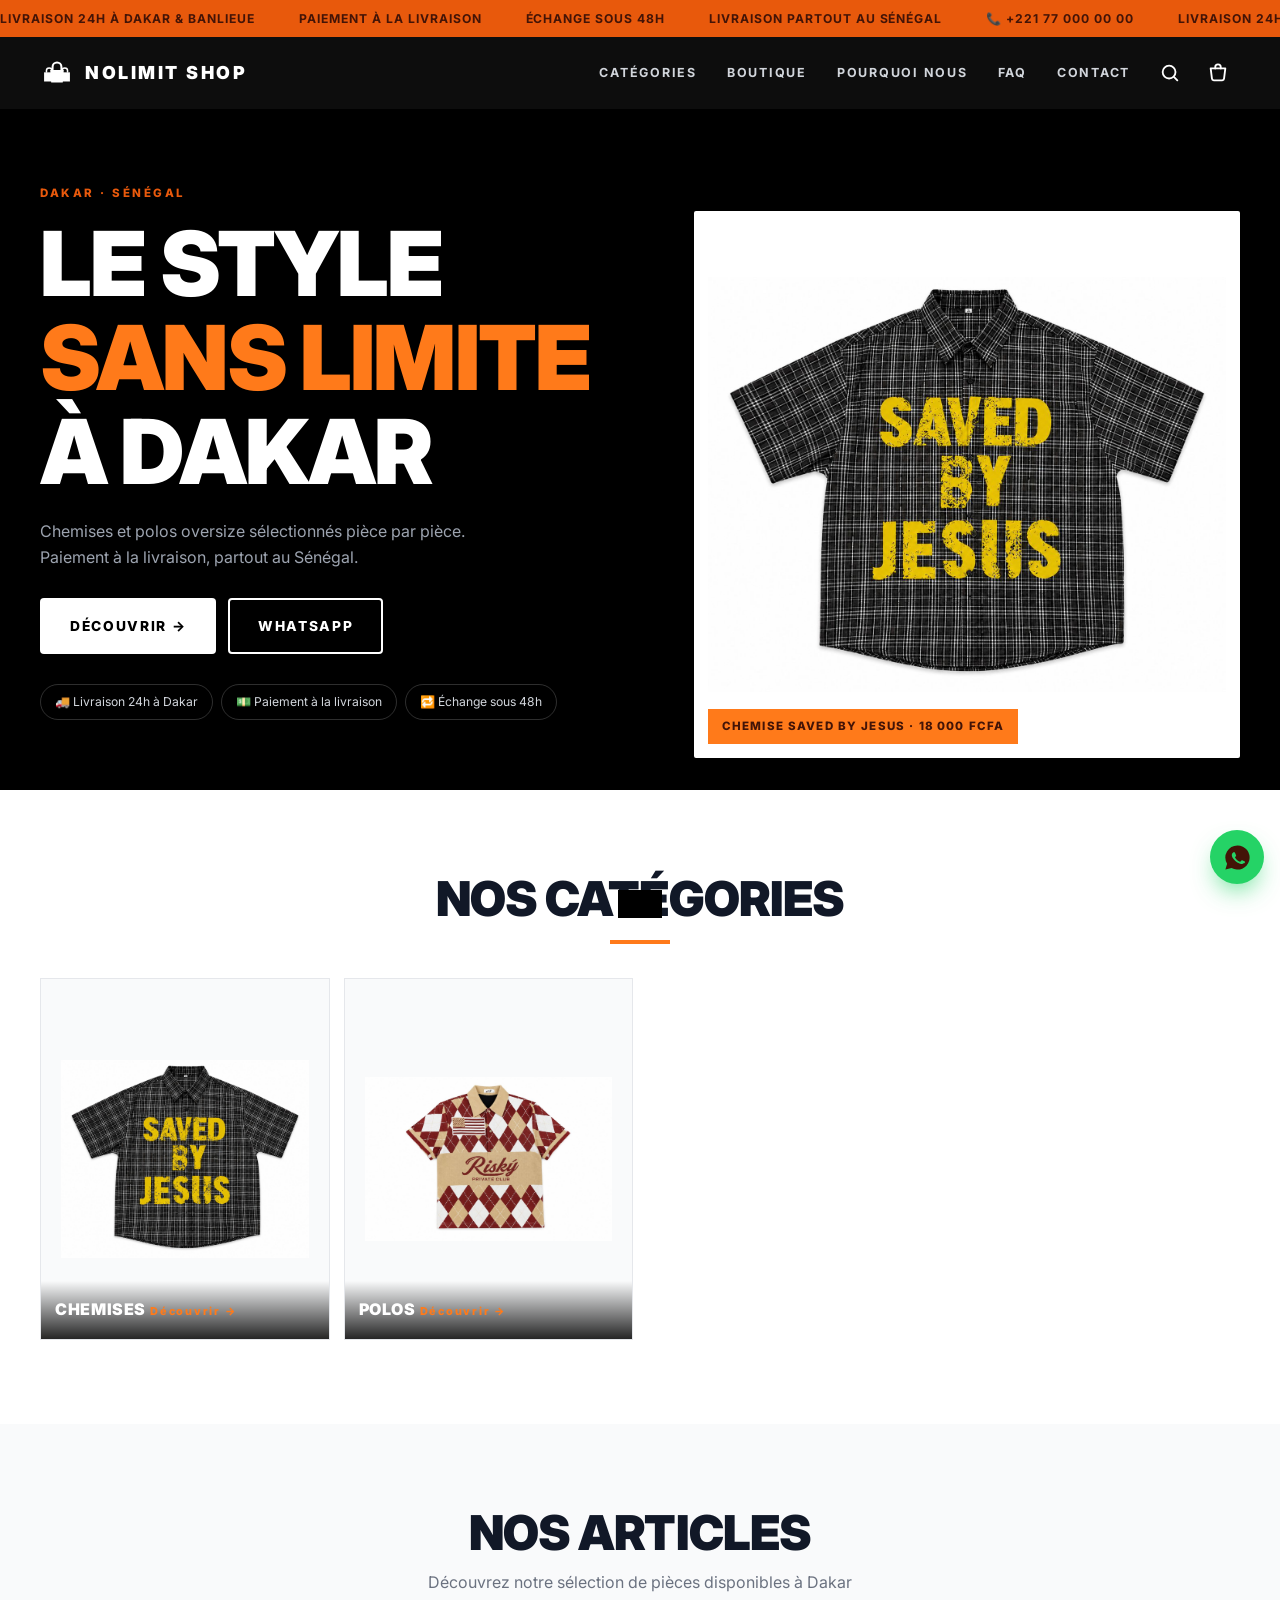
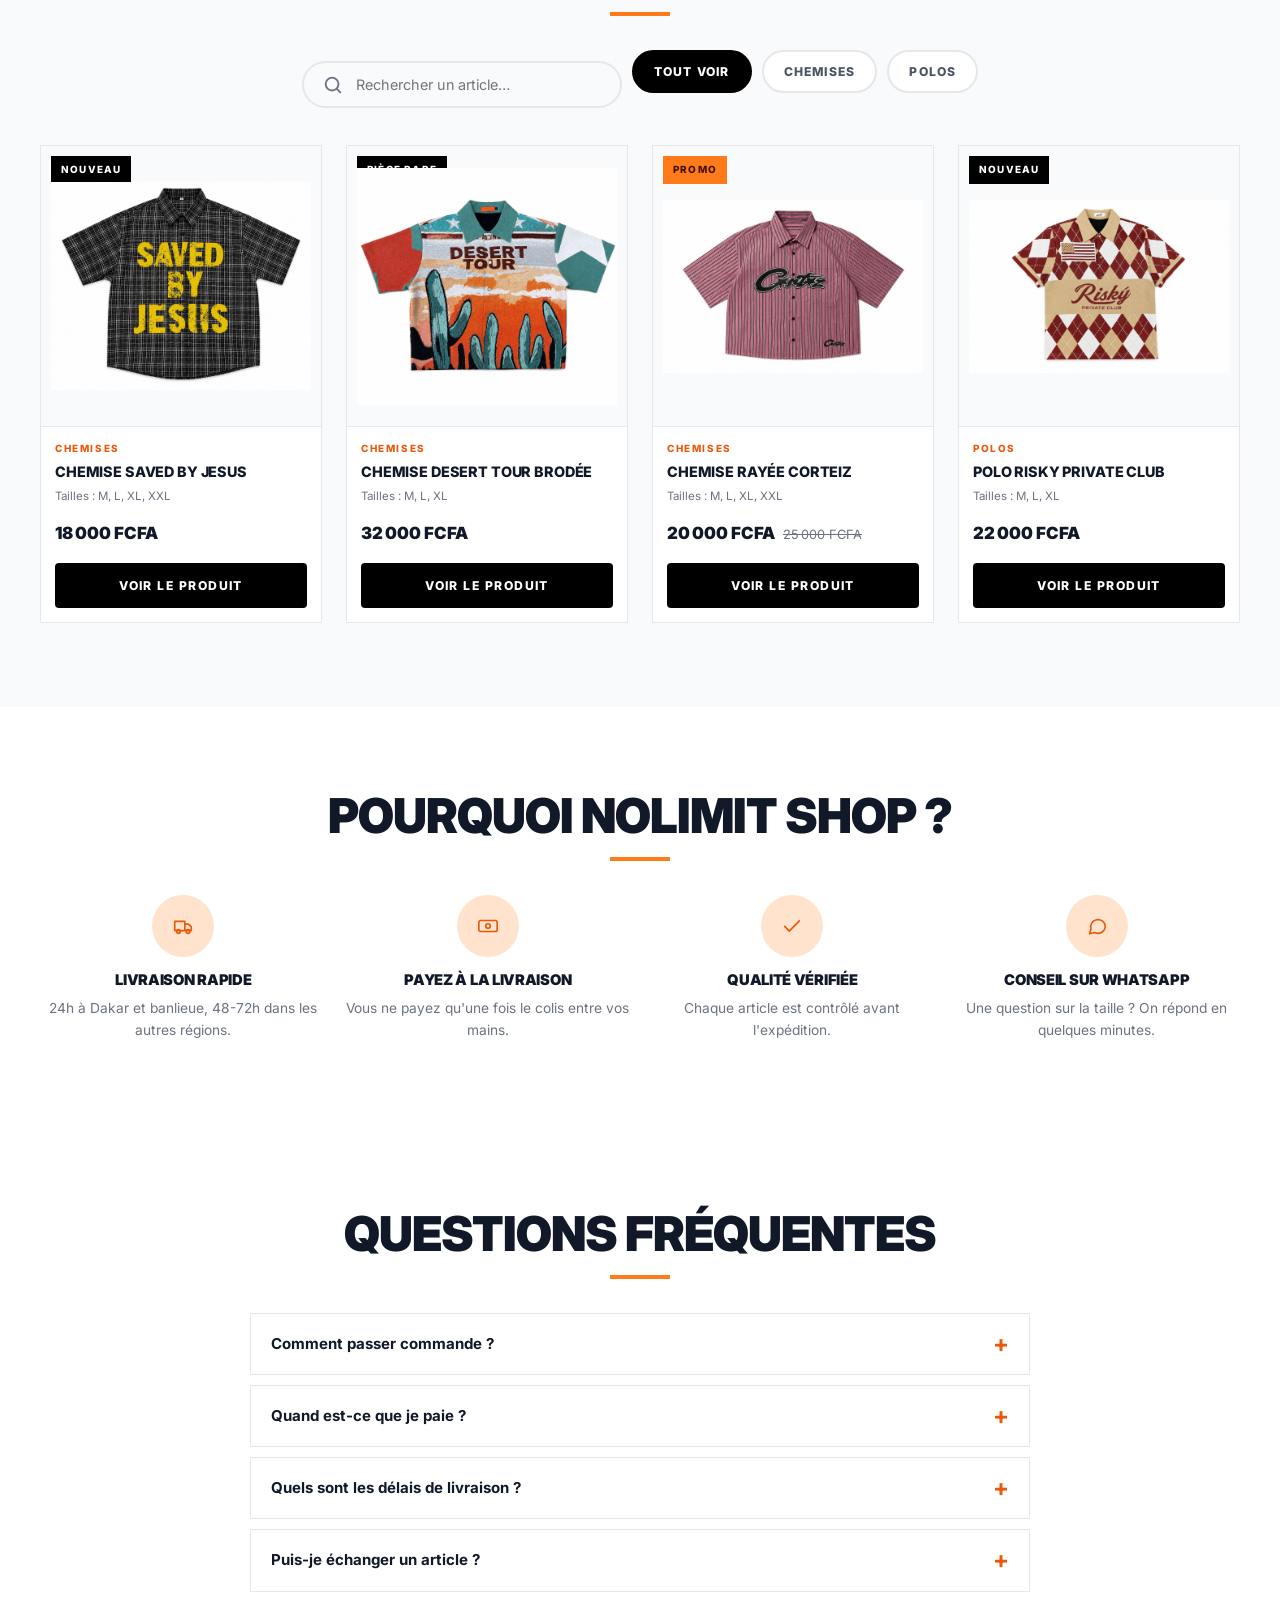
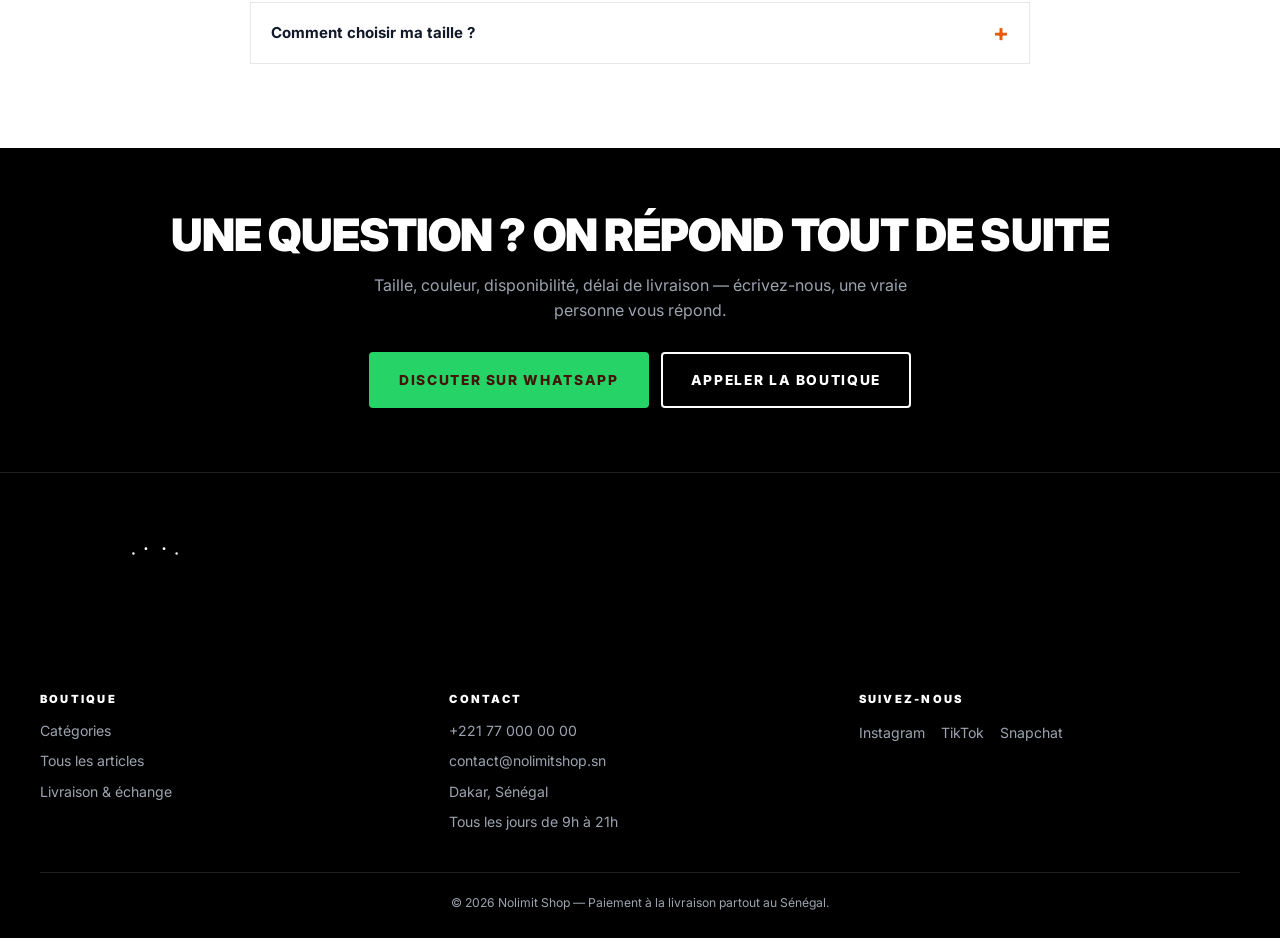
==== commit c82d209b: "Palette orange (au lieu du vert), numéro WhatsApp réel - Remplace l'accent vert par un orange/ambré " ====
--- a/index.html
+++ b/index.html
@@ -71,7 +71,7 @@
       <p class="eyebrow">Dakar · Sénégal</p>
       <h1 class="hero__t">
         <span>Le style</span>
-        <span class="vert">sans limite</span>
+        <span class="accent">sans limite</span>
         <span>à Dakar</span>
       </h1>
       <p class="hero__p">Chemises et polos oversize sélectionnés pièce par pièce. Paiement à la livraison, partout au Sénégal.</p>
--- a/assets/css/style.css
+++ b/assets/css/style.css
@@ -1,6 +1,6 @@
 /* ==========================================================================
    NOLIMIT SHOP — feuille de style
-   Style : noir & blanc, typographie ultra-grasse en majuscules, accent vert.
+   Style : noir & blanc, typographie ultra-grasse en majuscules, accent orange.
    Mobile-first.
    ========================================================================== */
 
@@ -14,10 +14,10 @@
   --line:      #e5e7eb;
   --line-2:    #d1d5db;
 
-  --vert:      #4ade80;
-  --vert-2:    #22c55e;
-  --vert-pale: #dcfce7;
-  --wa:        #25d366;
+  --accent:      #ff7a1a;
+  --accent-2:    #e8590c;
+  --accent-pale: #ffe3cc;
+  --wa:          #25d366;
 
   --r:         12px;
   --r-lg:      18px;
@@ -43,16 +43,16 @@
 ul,ol{ margin:0; padding:0; list-style:none; }
 button,input,select,textarea{ font:inherit; color:inherit; }
 button{ cursor:pointer; background:none; border:0; }
-:focus-visible{ outline:2px solid var(--vert-2); outline-offset:3px; }
+:focus-visible{ outline:2px solid var(--accent-2); outline-offset:3px; }
 
 .wrap{ width:100%; max-width:var(--maxw); margin-inline:auto; padding-inline:20px; }
 .wrap--narrow{ max-width:820px; }
 .ico{ width:22px; height:22px; flex:none; stroke-linecap:round; stroke-linejoin:round; }
-.vert{ color:var(--vert); }
+.accent{ color:var(--accent); }
 
 .eyebrow{
   display:inline-block; font-size:.72rem; font-weight:800; letter-spacing:.22em;
-  text-transform:uppercase; color:var(--vert-2); margin-bottom:14px;
+  text-transform:uppercase; color:var(--accent-2); margin-bottom:14px;
 }
 
 /* -------------------------------------------------------------- BOUTONS */
@@ -64,12 +64,12 @@
 }
 .btn:active{ transform:scale(.98); }
 .btn--blanc{ background:#fff; color:var(--noir); }
-.btn--blanc:hover{ background:var(--vert); }
+.btn--blanc:hover{ background:var(--accent); }
 .btn--noir{ background:var(--noir); color:#fff; }
-.btn--noir:hover{ background:var(--vert-2); }
-.btn--vert{ background:var(--vert-2); color:#052e16; }
-.btn--vert:hover{ background:var(--vert); }
-.btn--wa{ background:var(--wa); color:#052e16; }
+.btn--noir:hover{ background:var(--accent-2); }
+.btn--accent{ background:var(--accent-2); color:#431407; }
+.btn--accent:hover{ background:var(--accent); }
+.btn--wa{ background:var(--wa); color:#431407; }
 .btn--wa:hover{ filter:brightness(1.07); }
 .btn--ligne{ border-color:currentColor; }
 .btn--ligne:hover{ background:var(--noir); color:#fff; border-color:var(--noir); }
@@ -79,7 +79,7 @@
 .linkbtn{ display:block; width:100%; text-align:center; margin-top:12px; font-size:.8rem; color:var(--ink-3); text-decoration:underline; }
 
 /* -------------------------------------------------------------- BANDEAU */
-.topbar{ background:var(--vert-2); color:#052e16; font-size:.76rem; font-weight:700; letter-spacing:.08em; text-transform:uppercase; overflow:hidden; }
+.topbar{ background:var(--accent-2); color:#431407; font-size:.76rem; font-weight:700; letter-spacing:.08em; text-transform:uppercase; overflow:hidden; }
 .topbar__track{ display:flex; gap:44px; padding:9px 0; white-space:nowrap; width:max-content; animation:slide 28s linear infinite; }
 @keyframes slide{ to{ transform:translateX(-50%); } }
 @media (prefers-reduced-motion:reduce){ .topbar__track{ animation:none; } }
@@ -93,13 +93,13 @@
 .logo__txt{ font-weight:900; font-size:1.12rem; letter-spacing:.14em; }
 .nav{ display:none; gap:30px; }
 .nav__l{ font-size:.78rem; font-weight:700; letter-spacing:.14em; text-transform:uppercase; color:#d1d5db; transition:color .2s; }
-.nav__l:hover{ color:var(--vert); }
+.nav__l:hover{ color:var(--accent); }
 .hdr__act{ display:flex; align-items:center; gap:4px; }
 .iconbtn{ width:44px; height:44px; display:grid; place-items:center; color:#fff; position:relative; border-radius:8px; }
 .iconbtn:hover{ background:rgba(255,255,255,.1); }
 .badge{
   position:absolute; top:6px; right:5px; min-width:18px; height:18px; padding:0 5px; border-radius:999px;
-  background:var(--vert); color:#052e16; font-size:.66rem; font-weight:800; display:grid; place-items:center; line-height:1;
+  background:var(--accent); color:#431407; font-size:.66rem; font-weight:800; display:grid; place-items:center; line-height:1;
 }
 .badge[hidden]{ display:none; }
 .burger{ width:44px; height:44px; display:grid; place-items:center; gap:5px; }
@@ -126,7 +126,7 @@
 .hero__media{ position:relative; margin-inline:-20px; }
 .hero__media img{ width:100%; aspect-ratio:1/1; object-fit:contain; background:#fff; padding:14px; }
 .hero__tag{
-  position:absolute; left:14px; bottom:14px; background:var(--vert); color:#052e16;
+  position:absolute; left:14px; bottom:14px; background:var(--accent); color:#431407;
   font-size:.72rem; font-weight:800; letter-spacing:.1em; text-transform:uppercase; padding:8px 14px;
 }
 @media (min-width:900px){
@@ -144,7 +144,7 @@
 .sec__t{ font-size:clamp(1.9rem,6.5vw,3rem); }
 .sec__p{ color:var(--ink-3); margin-top:12px; }
 .sec--noir .sec__p{ color:#9ca3af; }
-.sec__bar{ width:60px; height:4px; background:var(--vert); margin:16px auto 0; }
+.sec__bar{ width:60px; height:4px; background:var(--accent); margin:16px auto 0; }
 @media (min-width:900px){ .sec{ padding:84px 0; } }
 
 /* ----------------------------------------------------------- CATÉGORIES */
@@ -158,7 +158,7 @@
 .cat:hover img{ transform:scale(1.06); }
 .cat__ovl{ position:absolute; inset:auto 0 0 0; padding:16px 14px; background:linear-gradient(transparent,rgba(0,0,0,.85)); color:#fff; }
 .cat__n{ font-size:1rem; font-weight:900; text-transform:uppercase; letter-spacing:.04em; }
-.cat__d{ font-size:.68rem; font-weight:800; letter-spacing:.16em; color:var(--vert); margin-top:4px; }
+.cat__d{ font-size:.68rem; font-weight:800; letter-spacing:.16em; color:var(--accent); margin-top:4px; }
 
 /* -------------------------------------------------------------- FILTRES */
 .tools{ display:flex; flex-wrap:wrap; gap:10px; align-items:center; justify-content:center; margin-bottom:26px; }
@@ -189,13 +189,13 @@
   position:absolute; top:10px; left:10px; background:var(--noir); color:#fff;
   font-size:.62rem; font-weight:800; letter-spacing:.12em; text-transform:uppercase; padding:6px 10px;
 }
-.card__badge--promo{ background:var(--vert); color:#052e16; }
+.card__badge--promo{ background:var(--accent); color:#431407; }
 .card__rupture{
   position:absolute; inset:0; display:grid; place-items:center; background:rgba(255,255,255,.78);
   font-size:.74rem; font-weight:800; letter-spacing:.14em; text-transform:uppercase; color:var(--ink-2);
 }
 .card__body{ padding:14px; display:flex; flex-direction:column; gap:6px; flex:1; border-top:1px solid var(--line); }
-.card__cat{ font-size:.62rem; font-weight:800; letter-spacing:.16em; text-transform:uppercase; color:var(--vert-2); }
+.card__cat{ font-size:.62rem; font-weight:800; letter-spacing:.16em; text-transform:uppercase; color:var(--accent-2); }
 .card__nom{ font-size:.9rem; font-weight:800; text-transform:uppercase; letter-spacing:-.01em; line-height:1.25; }
 .card__tailles{ font-size:.72rem; color:var(--ink-3); }
 .card__prix{ margin-top:auto; padding-top:8px; display:flex; align-items:baseline; gap:8px; flex-wrap:wrap; }
@@ -219,7 +219,7 @@
 .atout{ text-align:center; }
 .atout__ic{
   width:62px; height:62px; border-radius:50%; margin:0 auto 16px; display:grid; place-items:center;
-  background:var(--vert-pale); color:var(--vert-2);
+  background:var(--accent-pale); color:var(--accent-2);
 }
 .atout h3{ font-size:.92rem; margin-bottom:8px; }
 .atout p{ color:var(--ink-3); font-size:.86rem; }
@@ -228,7 +228,7 @@
 .avis{ display:grid; gap:16px; grid-template-columns:1fr; }
 @media (min-width:820px){ .avis{ grid-template-columns:repeat(3,1fr); } }
 .avis__c{ background:#fff; border:1px solid var(--line); padding:24px; }
-.avis__e{ color:var(--vert-2); letter-spacing:2px; margin-bottom:12px; }
+.avis__e{ color:var(--accent-2); letter-spacing:2px; margin-bottom:12px; }
 .avis__t{ font-size:.95rem; color:var(--ink-2); font-style:italic; margin-bottom:14px; }
 .avis__n{ font-size:.74rem; font-weight:800; letter-spacing:.12em; text-transform:uppercase; }
 
@@ -237,7 +237,7 @@
 .qa{ background:#fff; border:1px solid var(--line); }
 .qa summary{ list-style:none; cursor:pointer; padding:18px 20px; font-weight:700; font-size:.94rem; display:flex; justify-content:space-between; gap:14px; align-items:center; }
 .qa summary::-webkit-details-marker{ display:none; }
-.qa summary::after{ content:"+"; font-size:1.5rem; color:var(--vert-2); line-height:1; transition:transform .3s var(--ease); }
+.qa summary::after{ content:"+"; font-size:1.5rem; color:var(--accent-2); line-height:1; transition:transform .3s var(--ease); }
 .qa[open] summary::after{ transform:rotate(45deg); }
 .qa p{ padding:0 20px 20px; color:var(--ink-3); font-size:.9rem; }
 
@@ -254,14 +254,14 @@
 @media (min-width:700px){ .ftr__cols{ grid-template-columns:repeat(3,1fr); } }
 .ftr__cols h3{ color:#fff; font-size:.7rem; letter-spacing:.2em; margin-bottom:14px; }
 .ftr__cols a,.ftr__cols p{ display:block; font-size:.88rem; margin-bottom:8px; }
-.ftr__cols a:hover{ color:var(--vert); }
+.ftr__cols a:hover{ color:var(--accent); }
 .ftr__soc a{ display:inline-block; margin-right:16px; }
 .ftr__copy{ border-top:1px solid rgba(255,255,255,.12); padding-top:20px; font-size:.76rem; text-align:center; }
 
 /* -------------------------------------------------------- BOUTON FLOTTANT */
 .fab{
   position:fixed; right:16px; bottom:16px; z-index:55; width:54px; height:54px; border-radius:50%;
-  display:grid; place-items:center; background:var(--wa); color:#052e16; box-shadow:0 12px 26px -8px rgba(37,211,102,.8);
+  display:grid; place-items:center; background:var(--wa); color:#431407; box-shadow:0 12px 26px -8px rgba(37,211,102,.8);
   transition:transform .25s var(--ease);
 }
 .fab svg{ width:29px; height:29px; }
@@ -294,17 +294,17 @@
 .pdt__thumbs button{ width:64px; height:64px; overflow:hidden; border:2px solid var(--line); position:relative; background:#fff; }
 .pdt__thumbs button.is-on{ border-color:var(--noir); }
 .pdt__thumbs img{ width:100%; height:100%; object-fit:contain; }
-.pdt__cat{ font-size:.66rem; font-weight:800; letter-spacing:.18em; text-transform:uppercase; color:var(--vert-2); }
+.pdt__cat{ font-size:.66rem; font-weight:800; letter-spacing:.18em; text-transform:uppercase; color:var(--accent-2); }
 .pdt__nom{ font-size:1.6rem; margin:8px 0 4px; }
 .pdt__st{ color:var(--ink-3); font-size:.9rem; margin-bottom:16px; }
 .pdt__prix{ display:flex; align-items:baseline; gap:10px; margin-bottom:18px; }
 .pdt__prix b{ font-size:1.7rem; font-weight:900; }
 .pdt__prix s{ color:var(--ink-3); }
-.pdt__prix .save{ background:var(--vert-pale); color:#166534; font-size:.72rem; font-weight:800; padding:4px 10px; }
+.pdt__prix .save{ background:var(--accent-pale); color:#9a3412; font-size:.72rem; font-weight:800; padding:4px 10px; }
 .pdt__desc{ color:var(--ink-2); font-size:.92rem; margin-bottom:18px; }
 .pdt__details{ margin-bottom:20px; }
 .pdt__details li{ display:flex; gap:9px; align-items:flex-start; font-size:.88rem; color:var(--ink-2); margin-bottom:7px; }
-.pdt__details li::before{ content:"✓"; color:var(--vert-2); font-weight:800; }
+.pdt__details li::before{ content:"✓"; color:var(--accent-2); font-weight:800; }
 .opt{ margin-bottom:18px; }
 .opt__lab{ display:block; font-size:.68rem; font-weight:800; letter-spacing:.16em; text-transform:uppercase; color:var(--ink-3); margin-bottom:10px; }
 .opt__row{ display:flex; flex-wrap:wrap; gap:8px; }
@@ -354,7 +354,7 @@
 .recap__l span:last-child{ font-weight:700; color:var(--ink); white-space:nowrap; }
 .recap__tot{ border-top:1px solid var(--line-2); margin-top:10px; padding-top:12px; font-size:1rem; color:var(--ink); }
 .recap__tot span:last-child{ font-weight:900; font-size:1.15rem; }
-.recap__pay{ margin-top:10px; font-size:.78rem; color:#166534; font-weight:700; }
+.recap__pay{ margin-top:10px; font-size:.78rem; color:#9a3412; font-weight:700; }
 
 .toast{
   position:fixed; left:50%; bottom:24px; transform:translate(-50%,150%); background:var(--noir); color:#fff;
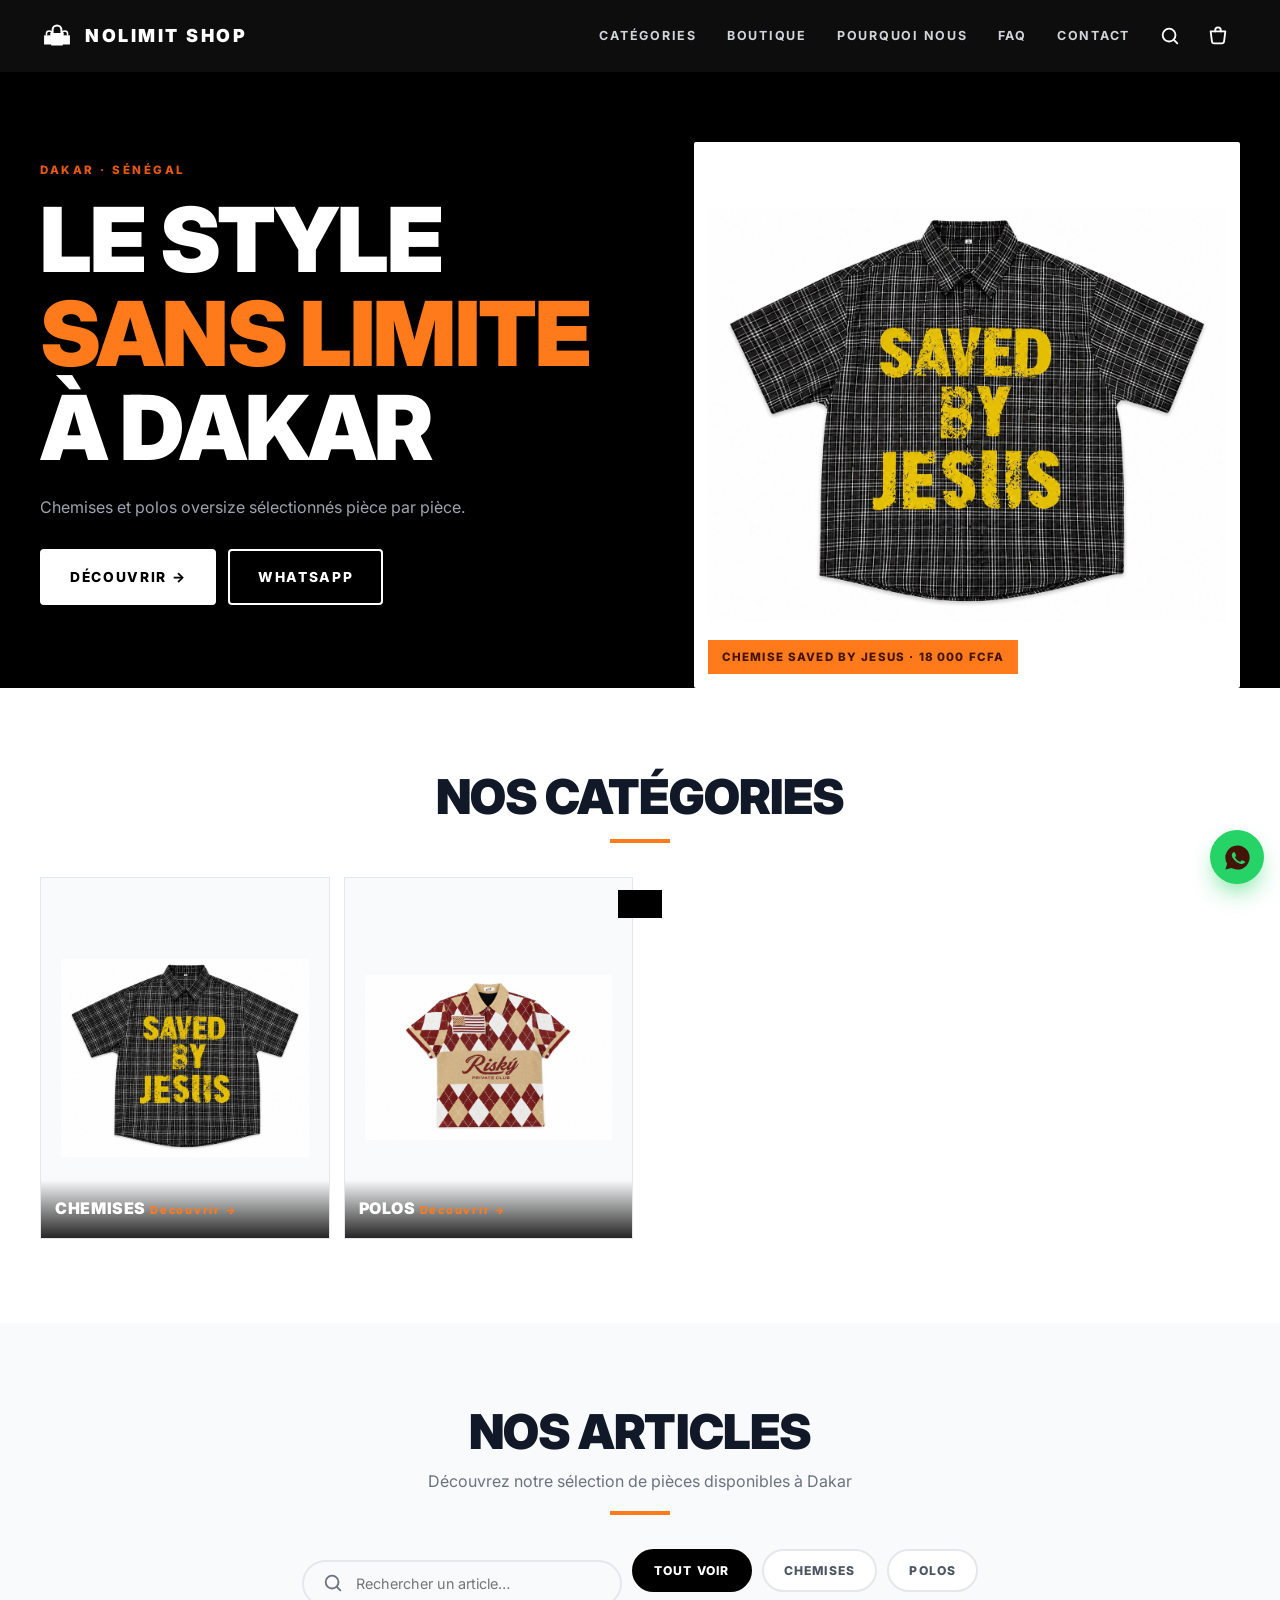
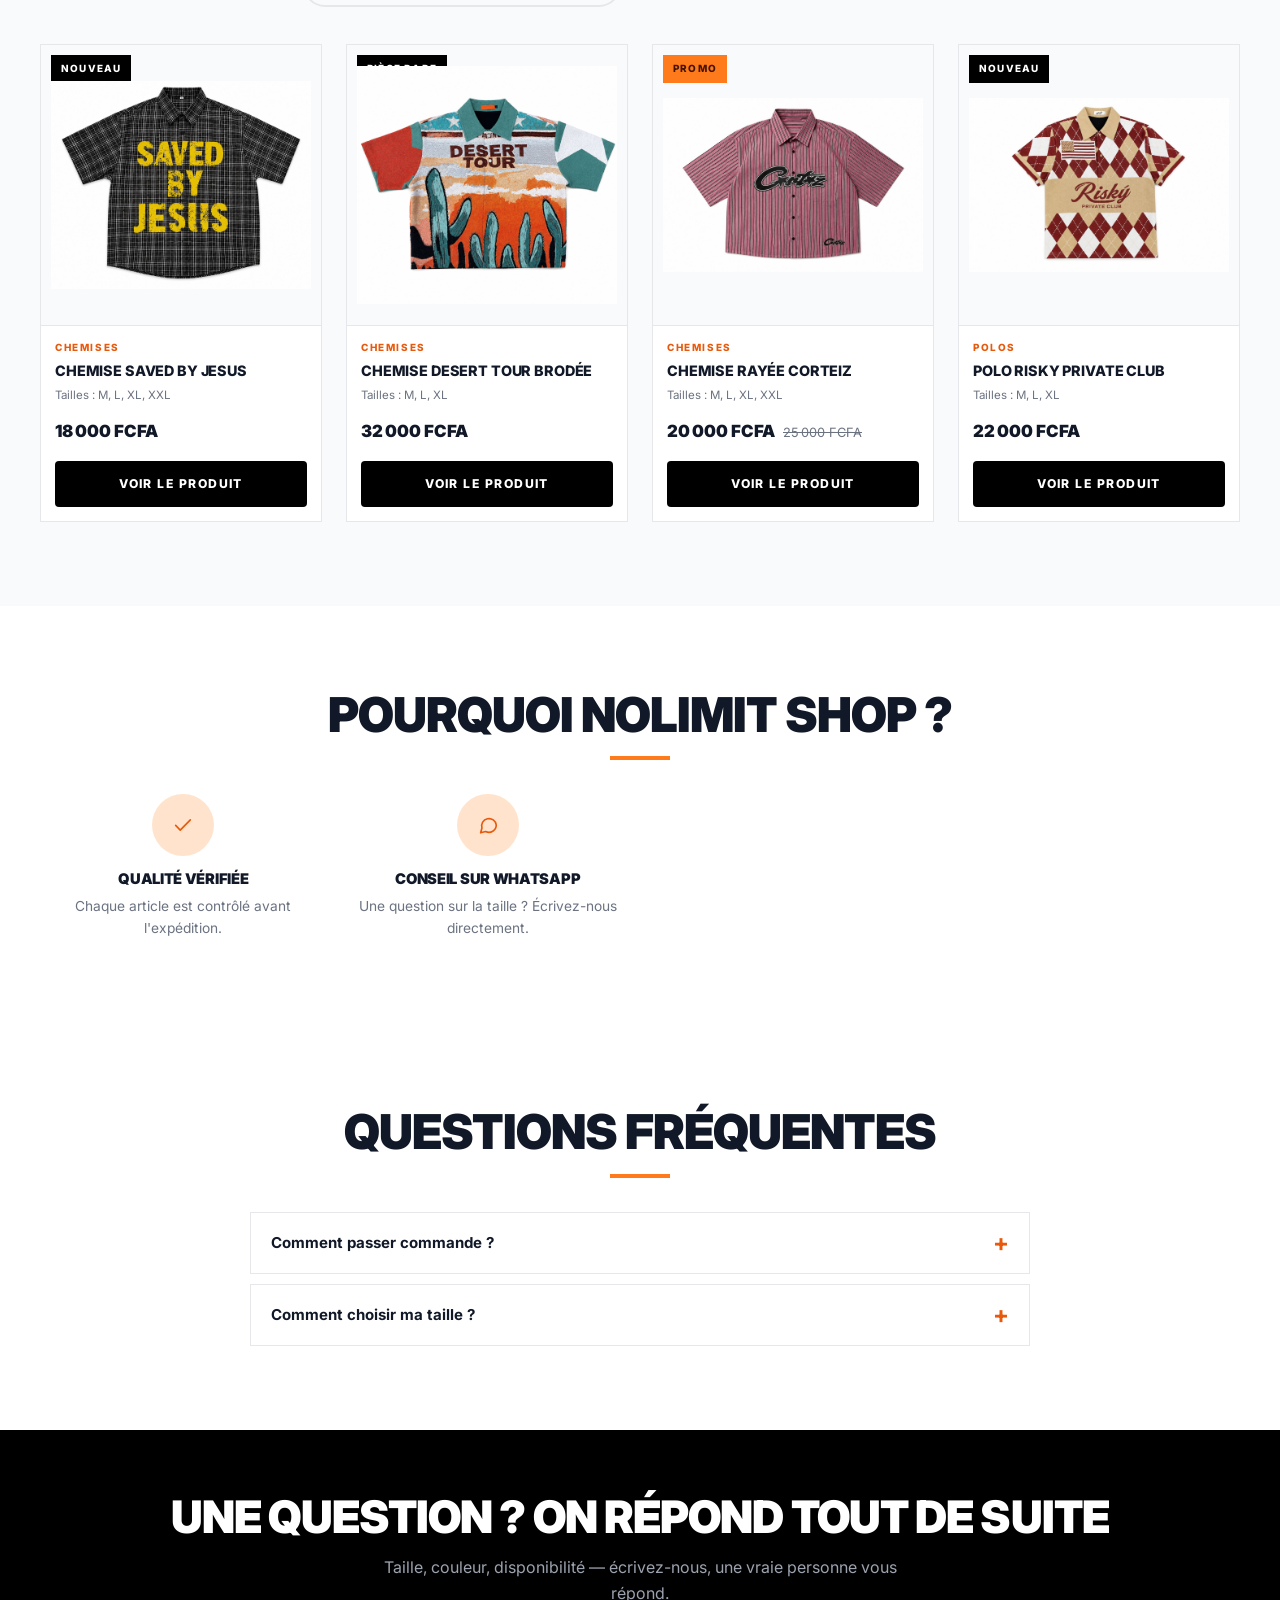
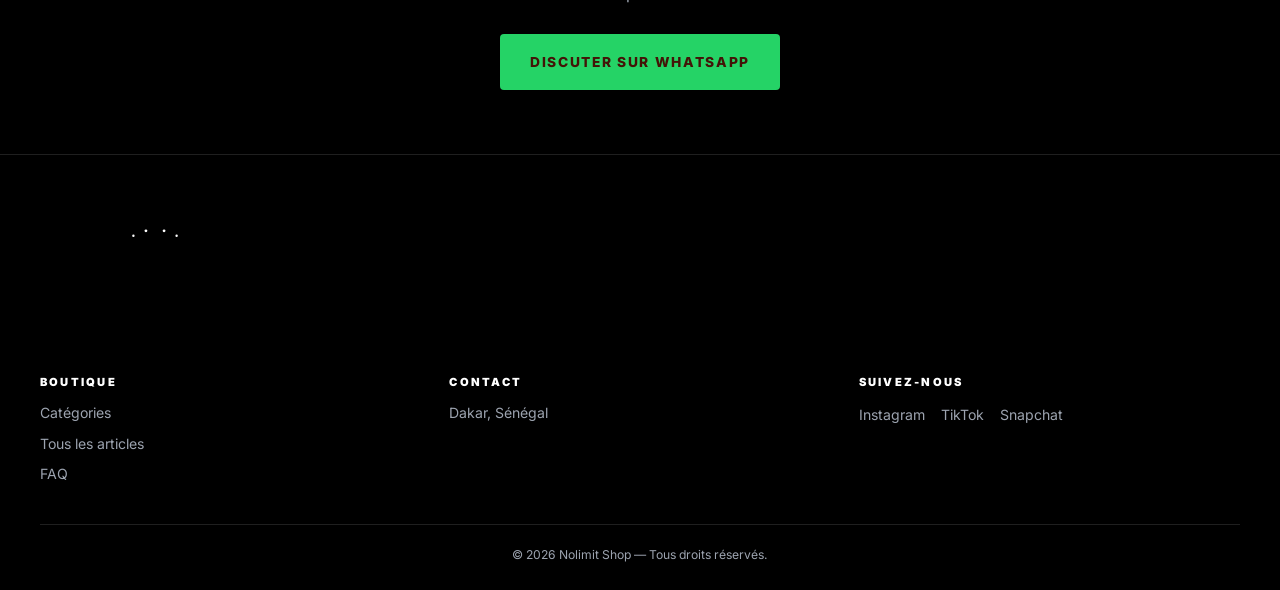
==== commit db023f45: "Back-office sur base de données : API D1 + upload photos R2 Le back-office écrivait dans config.js v" ====
--- a/index.html
+++ b/index.html
@@ -4,23 +4,21 @@
 <meta charset="utf-8">
 <meta name="viewport" content="width=device-width, initial-scale=1, viewport-fit=cover">
 <title>Nolimit Shop — Chemises &amp; polos oversize à Dakar</title>
-<meta name="description" content="Nolimit Shop : chemises et polos oversize à Dakar. Pièces sélectionnées, livraison 24h à Dakar, paiement à la livraison. Commande sur WhatsApp.">
+<meta name="description" content="Nolimit Shop : chemises et polos oversize à Dakar. Pièces sélectionnées une par une. Commande sur WhatsApp.">
 <meta name="theme-color" content="#000000">
 <link rel="icon" href="assets/img/favicon.svg" type="image/svg+xml">
 
 <meta property="og:type" content="website">
 <meta property="og:title" content="Nolimit Shop — Là où le style rencontre la tendance">
-<meta property="og:description" content="Chemises &amp; polos oversize à Dakar. Livraison 24h, paiement à la livraison.">
+<meta property="og:description" content="Chemises &amp; polos oversize à Dakar. Commande sur WhatsApp.">
 <meta property="og:image" content="assets/img/og-image.jpg">
 
 <link rel="preconnect" href="https://fonts.googleapis.com">
 <link rel="preconnect" href="https://fonts.gstatic.com" crossorigin>
 <link href="https://fonts.googleapis.com/css2?family=Inter:wght@400;500;600;700;800;900&display=swap" rel="stylesheet">
-<link rel="stylesheet" href="assets/css/style.css">
+<link rel="stylesheet" href="assets/css/style.css?v=202609071622">
 </head>
 <body>
-
-<div class="topbar"><div class="topbar__track" id="topbarTrack"></div></div>
 
 <!-- =============================================================== HEADER -->
 <header class="hdr" id="hdr">
@@ -74,16 +72,11 @@
         <span class="accent">sans limite</span>
         <span>à Dakar</span>
       </h1>
-      <p class="hero__p">Chemises et polos oversize sélectionnés pièce par pièce. Paiement à la livraison, partout au Sénégal.</p>
+      <p class="hero__p">Chemises et polos oversize sélectionnés pièce par pièce.</p>
       <div class="hero__cta">
         <a href="#catalogue" class="btn btn--blanc">Découvrir →</a>
         <a href="#" class="btn btn--ligne" data-wa="Bonjour Nolimit Shop 👋 J'aimerais des conseils pour choisir un article.">WhatsApp</a>
       </div>
-      <ul class="hero__pills">
-        <li>🚚 Livraison 24h à Dakar</li>
-        <li>💵 Paiement à la livraison</li>
-        <li>🔁 Échange sous 48h</li>
-      </ul>
     </div>
     <div class="hero__media" id="heroMedia"></div>
   </div>
@@ -159,7 +152,7 @@
 <section class="cta" id="contact">
   <div class="wrap">
     <h2 class="cta__t">Une question ? On répond tout de suite</h2>
-    <p class="cta__p">Taille, couleur, disponibilité, délai de livraison — écrivez-nous, une vraie personne vous répond.</p>
+    <p class="cta__p">Taille, couleur, disponibilité — écrivez-nous, une vraie personne vous répond.</p>
     <div class="cta__btns">
       <a href="#" class="btn btn--wa" data-wa="Bonjour Nolimit Shop 👋 J'ai une question.">Discuter sur WhatsApp</a>
       <a href="#" class="btn btn--ligne" id="telLink" style="color:#fff">Appeler la boutique</a>
@@ -178,7 +171,7 @@
         <h3>Boutique</h3>
         <a href="#categories">Catégories</a>
         <a href="#catalogue">Tous les articles</a>
-        <a href="#faq">Livraison &amp; échange</a>
+        <a href="#faq">FAQ</a>
       </div>
       <div>
         <h3>Contact</h3>
@@ -189,7 +182,7 @@
       </div>
       <div class="ftr__soc" id="ftrSoc"></div>
     </div>
-    <p class="ftr__copy">© <span id="year"></span> Nolimit Shop — Paiement à la livraison partout au Sénégal.</p>
+    <p class="ftr__copy">© <span id="year"></span> Nolimit Shop — Tous droits réservés.</p>
   </div>
 </footer>
 
@@ -215,7 +208,6 @@
     <div class="drawer__body" id="cartBody"></div>
     <footer class="drawer__ft" id="cartFoot" hidden>
       <div class="line"><span>Sous-total</span><b id="cartSub">0 FCFA</b></div>
-      <p class="drawer__note">Les frais de livraison sont calculés à l'étape suivante.</p>
       <button class="btn btn--noir btn--full" id="btnCheckout">Commander</button>
       <button class="linkbtn" id="btnClear">Vider le panier</button>
     </footer>
@@ -227,24 +219,23 @@
   <div class="modal" role="dialog" aria-modal="true" aria-labelledby="cmdTitre" style="max-width:560px">
     <button class="modal__x" data-close aria-label="Fermer">&times;</button>
     <h2 class="modal__t" id="cmdTitre">Finaliser la commande</h2>
-    <p class="modal__st">La commande part sur notre WhatsApp. <b>Vous payez à la livraison.</b></p>
+    <p class="modal__st">La commande part sur notre WhatsApp — on vous recontacte pour confirmer les détails.</p>
 
     <form id="formCmd" novalidate>
       <label class="fld"><span>Nom complet *</span><input type="text" name="nom" required placeholder="Ex : Awa Diallo"></label>
       <label class="fld"><span>Téléphone (WhatsApp) *</span><input type="tel" name="tel" required placeholder="Ex : 77 123 45 67"></label>
-      <label class="fld"><span>Zone de livraison *</span><select name="zone" id="selZone" required></select></label>
       <label class="fld"><span>Adresse / quartier *</span><input type="text" name="adresse" required placeholder="Ex : Sacré-Cœur 3, villa 12"></label>
-      <label class="fld"><span>Remarque (facultatif)</span><textarea name="note" rows="2" placeholder="Heure de livraison souhaitée, précision sur la taille…"></textarea></label>
+      <label class="fld"><span>Remarque (facultatif)</span><textarea name="note" rows="2" placeholder="Précision sur la taille, la couleur…"></textarea></label>
       <div class="recap" id="recap"></div>
       <button type="submit" class="btn btn--wa btn--full">Envoyer la commande sur WhatsApp</button>
-      <p class="modal__legal">Aucun paiement en ligne. Vous réglez au livreur.</p>
+      <p class="modal__legal">Aucun paiement en ligne — tout se règle directement avec la boutique.</p>
     </form>
   </div>
 </div>
 
 <div class="toast" id="toast" role="status" aria-live="polite"></div>
 
-<script src="assets/js/config.js"></script>
-<script src="assets/js/main.js"></script>
+<script src="assets/js/config.js?v=202609071622"></script>
+<script src="assets/js/main.js?v=202609071622"></script>
 </body>
 </html>
--- a/assets/css/style.css
+++ b/assets/css/style.css
@@ -77,12 +77,6 @@
 .btn--sm{ padding:11px 18px; font-size:.76rem; }
 .btn[disabled]{ opacity:.4; pointer-events:none; }
 .linkbtn{ display:block; width:100%; text-align:center; margin-top:12px; font-size:.8rem; color:var(--ink-3); text-decoration:underline; }
-
-/* -------------------------------------------------------------- BANDEAU */
-.topbar{ background:var(--accent-2); color:#431407; font-size:.76rem; font-weight:700; letter-spacing:.08em; text-transform:uppercase; overflow:hidden; }
-.topbar__track{ display:flex; gap:44px; padding:9px 0; white-space:nowrap; width:max-content; animation:slide 28s linear infinite; }
-@keyframes slide{ to{ transform:translateX(-50%); } }
-@media (prefers-reduced-motion:reduce){ .topbar__track{ animation:none; } }
 
 /* --------------------------------------------------------------- HEADER */
 .hdr{ position:sticky; top:0; z-index:60; background:rgba(0,0,0,.95); backdrop-filter:blur(10px); color:#fff; }
@@ -120,9 +114,7 @@
 .hero__t{ font-size:clamp(2.7rem,13vw,5.6rem); margin-bottom:20px; }
 .hero__t span{ display:block; }
 .hero__p{ color:#9ca3af; font-size:1rem; max-width:44ch; margin-bottom:28px; }
-.hero__cta{ display:flex; flex-wrap:wrap; gap:12px; margin-bottom:30px; }
-.hero__pills{ display:flex; flex-wrap:wrap; gap:8px; padding-bottom:44px; }
-.hero__pills li{ border:1px solid rgba(255,255,255,.18); border-radius:999px; padding:7px 14px; font-size:.76rem; color:#d1d5db; }
+.hero__cta{ display:flex; flex-wrap:wrap; gap:12px; margin-bottom:44px; }
 .hero__media{ position:relative; margin-inline:-20px; }
 .hero__media img{ width:100%; aspect-ratio:1/1; object-fit:contain; background:#fff; padding:14px; }
 .hero__tag{
@@ -133,7 +125,7 @@
   .hero{ padding-top:70px; }
   .hero__in{ grid-template-columns:1.05fr .95fr; gap:50px; }
   .hero__media{ margin-inline:0; border-radius:2px; overflow:hidden; }
-  .hero__pills{ padding-bottom:70px; }
+  .hero__cta{ margin-bottom:70px; }
 }
 
 /* ------------------------------------------------------------- SECTIONS */
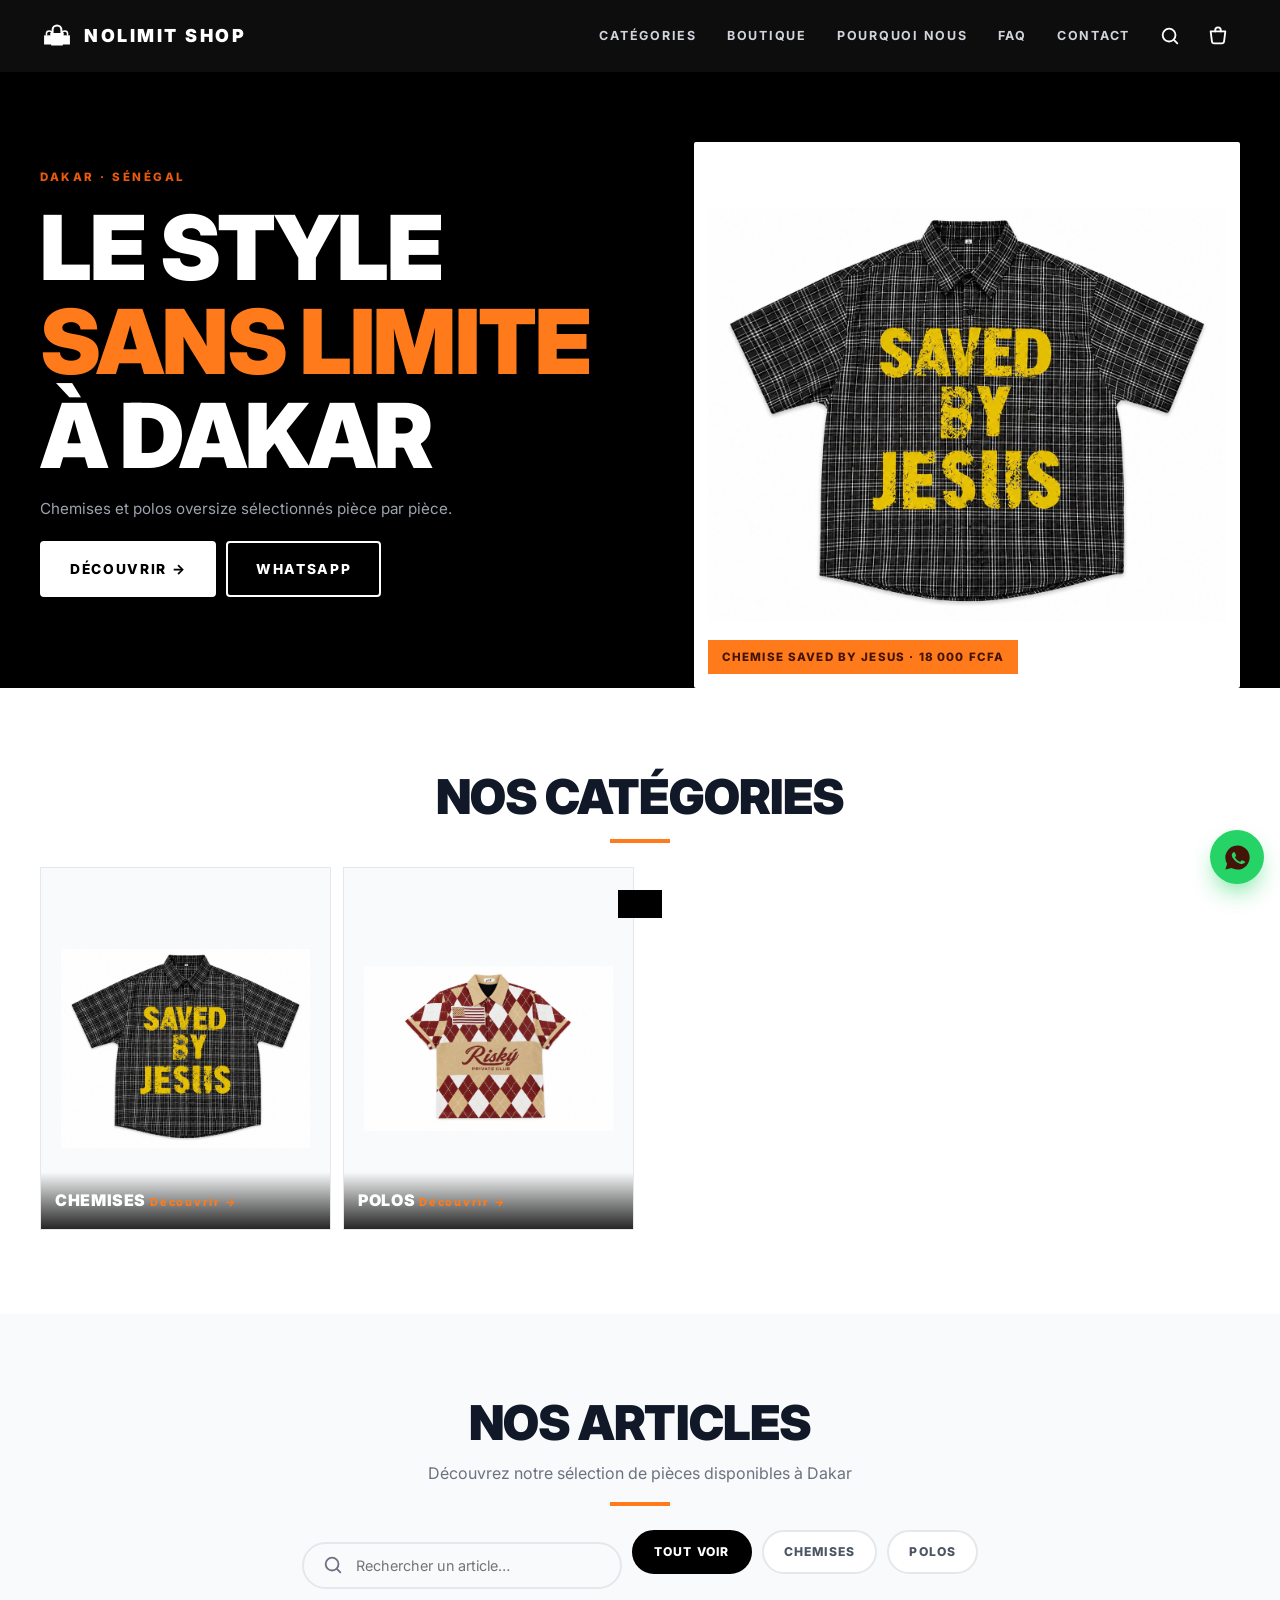
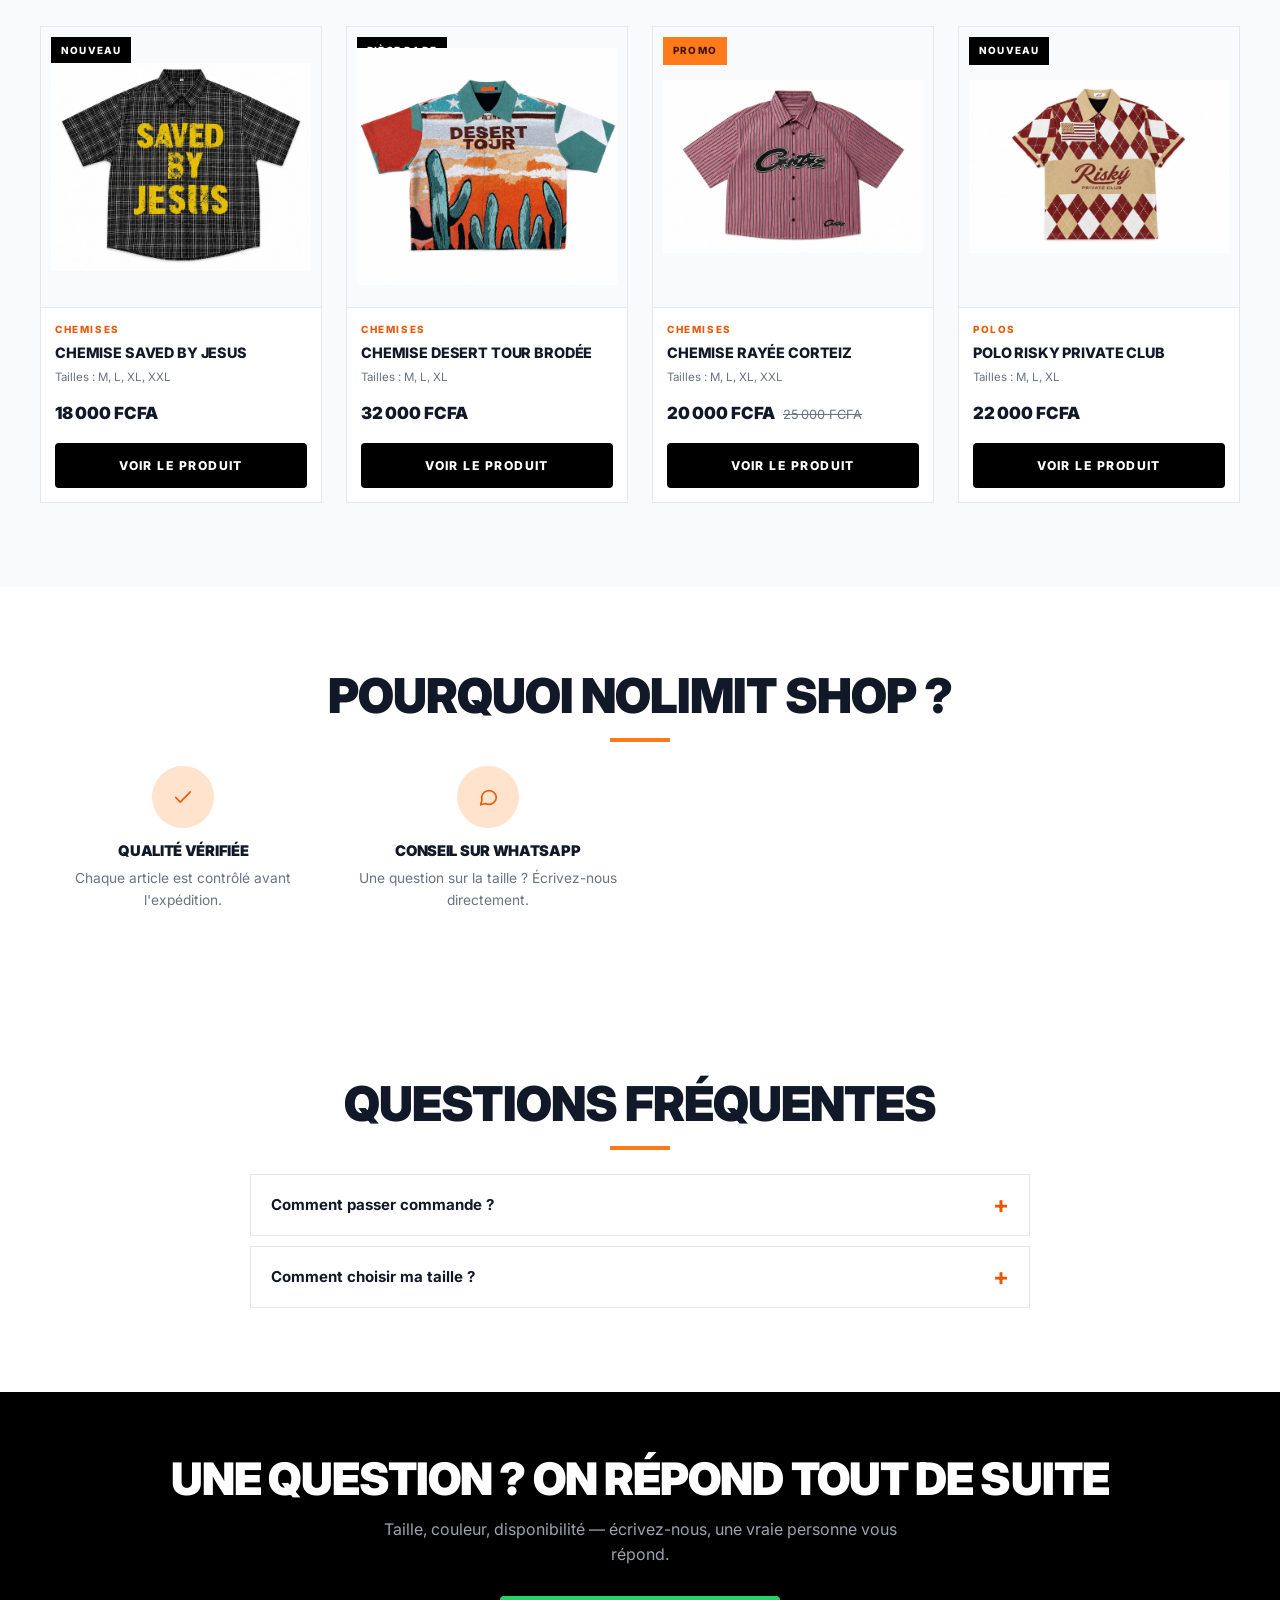
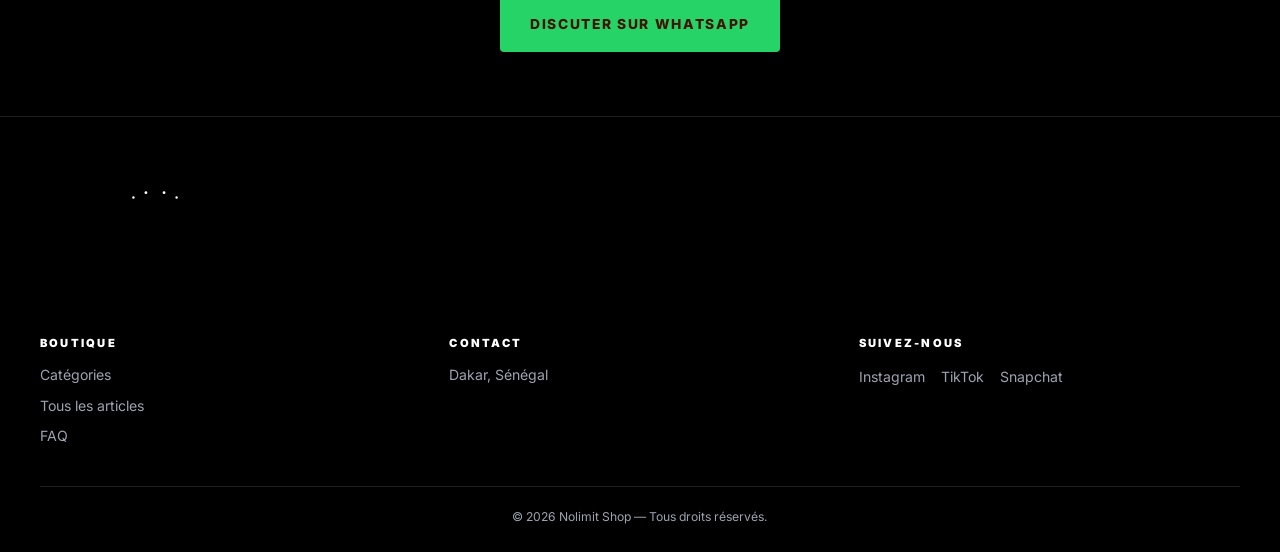
==== commit 319eb38b: "Corrections mobile-first Problèmes constatés sur un écran de 375px : - le logo passait sur 2 lignes " ====
--- a/index.html
+++ b/index.html
@@ -16,7 +16,7 @@
 <link rel="preconnect" href="https://fonts.googleapis.com">
 <link rel="preconnect" href="https://fonts.gstatic.com" crossorigin>
 <link href="https://fonts.googleapis.com/css2?family=Inter:wght@400;500;600;700;800;900&display=swap" rel="stylesheet">
-<link rel="stylesheet" href="assets/css/style.css?v=202609071622">
+<link rel="stylesheet" href="assets/css/style.css?v=20260907222512">
 </head>
 <body>
 
@@ -235,7 +235,7 @@
 
 <div class="toast" id="toast" role="status" aria-live="polite"></div>
 
-<script src="assets/js/config.js?v=202609071622"></script>
-<script src="assets/js/main.js?v=202609071622"></script>
+<script src="assets/js/config.js?v=20260907222512"></script>
+<script src="assets/js/main.js?v=20260907222512"></script>
 </body>
 </html>
--- a/assets/css/style.css
+++ b/assets/css/style.css
@@ -74,17 +74,27 @@
 .btn--ligne{ border-color:currentColor; }
 .btn--ligne:hover{ background:var(--noir); color:#fff; border-color:var(--noir); }
 .btn--full{ width:100%; }
+@media (max-width:519px){
+  .hero__cta .btn{ flex:1 1 0; padding-inline:14px; justify-content:center; }
+  .eyebrow{ margin-bottom:8px; }
+}
 .btn--sm{ padding:11px 18px; font-size:.76rem; }
 .btn[disabled]{ opacity:.4; pointer-events:none; }
 .linkbtn{ display:block; width:100%; text-align:center; margin-top:12px; font-size:.8rem; color:var(--ink-3); text-decoration:underline; }
 
 /* --------------------------------------------------------------- HEADER */
 .hdr{ position:sticky; top:0; z-index:60; background:rgba(0,0,0,.95); backdrop-filter:blur(10px); color:#fff; }
-.hdr__in{ height:var(--hdr-h); display:flex; align-items:center; gap:18px; }
-.logo{ display:flex; align-items:center; gap:11px; margin-right:auto; }
-.logo__mark{ width:34px; height:34px; flex:none; color:#fff; display:grid; place-items:center; }
-.logo__mark svg{ width:34px; height:26px; }
-.logo__txt{ font-weight:900; font-size:1.12rem; letter-spacing:.14em; }
+.hdr__in{ height:var(--hdr-h); display:flex; align-items:center; gap:10px; }
+@media (min-width:520px){ .hdr__in{ gap:18px; } }
+.logo{ display:flex; align-items:center; gap:10px; margin-right:auto; min-width:0; }
+.logo__mark{ width:28px; height:28px; flex:none; color:#fff; display:grid; place-items:center; }
+.logo__mark svg{ width:28px; height:22px; }
+.logo__txt{ font-weight:900; font-size:.92rem; letter-spacing:.08em; white-space:nowrap; }
+@media (min-width:420px){
+  .logo__mark{ width:34px; height:34px; }
+  .logo__mark svg{ width:34px; height:26px; }
+  .logo__txt{ font-size:1.12rem; letter-spacing:.14em; }
+}
 .nav{ display:none; gap:30px; }
 .nav__l{ font-size:.78rem; font-weight:700; letter-spacing:.14em; text-transform:uppercase; color:#d1d5db; transition:color .2s; }
 .nav__l:hover{ color:var(--accent); }
@@ -104,17 +114,17 @@
 @media (min-width:960px){ .nav{ display:flex; } .burger{ display:none; } }
 .nav.is-open{
   display:flex; flex-direction:column; gap:0; position:fixed; left:0; right:0;
-  top:calc(var(--hdr-h) + 35px); background:var(--noir); padding:10px 20px 24px; z-index:59;
+  top:var(--hdr-h); background:var(--noir); padding:10px 20px 24px; z-index:59;
 }
 .nav.is-open .nav__l{ padding:16px 0; border-bottom:1px solid rgba(255,255,255,.12); font-size:.9rem; }
 
 /* ----------------------------------------------------------------- HERO */
-.hero{ background:var(--noir); color:#fff; padding:52px 0 0; overflow:hidden; }
-.hero__in{ display:grid; gap:34px; align-items:center; }
-.hero__t{ font-size:clamp(2.7rem,13vw,5.6rem); margin-bottom:20px; }
+.hero{ background:var(--noir); color:#fff; padding:26px 0 0; overflow:hidden; }
+.hero__in{ display:grid; gap:22px; align-items:center; }
+.hero__t{ font-size:clamp(2.1rem,11.5vw,5.6rem); margin-bottom:14px; }
 .hero__t span{ display:block; }
-.hero__p{ color:#9ca3af; font-size:1rem; max-width:44ch; margin-bottom:28px; }
-.hero__cta{ display:flex; flex-wrap:wrap; gap:12px; margin-bottom:44px; }
+.hero__p{ color:#9ca3af; font-size:.95rem; max-width:44ch; margin-bottom:20px; }
+.hero__cta{ display:flex; flex-wrap:wrap; gap:10px; margin-bottom:26px; }
 .hero__media{ position:relative; margin-inline:-20px; }
 .hero__media img{ width:100%; aspect-ratio:1/1; object-fit:contain; background:#fff; padding:14px; }
 .hero__tag{
@@ -129,10 +139,10 @@
 }
 
 /* ------------------------------------------------------------- SECTIONS */
-.sec{ padding:56px 0; }
+.sec{ padding:38px 0; }
 .sec--gris{ background:var(--bg-2); }
 .sec--noir{ background:var(--noir); color:#fff; }
-.sec__head{ text-align:center; margin-bottom:34px; }
+.sec__head{ text-align:center; margin-bottom:24px; }
 .sec__t{ font-size:clamp(1.9rem,6.5vw,3rem); }
 .sec__p{ color:var(--ink-3); margin-top:12px; }
 .sec--noir .sec__p{ color:#9ca3af; }
@@ -140,11 +150,11 @@
 @media (min-width:900px){ .sec{ padding:84px 0; } }
 
 /* ----------------------------------------------------------- CATÉGORIES */
-.cats{ display:grid; gap:14px; grid-template-columns:repeat(2,1fr); }
+.cats{ display:grid; gap:12px; grid-template-columns:repeat(2,minmax(0,1fr)); }
 @media (min-width:800px){ .cats{ grid-template-columns:repeat(4,1fr); } }
 .cat{
   position:relative; aspect-ratio:4/5; overflow:hidden; background:var(--bg-2);
-  display:block; text-align:left; border:1px solid var(--line);
+  display:block; text-align:left; border:1px solid var(--line); min-width:0;
 }
 .cat img{ width:100%; height:100%; object-fit:contain; padding:14px; transition:transform .6s var(--ease); }
 .cat:hover img{ transform:scale(1.06); }
@@ -165,14 +175,15 @@
   border:2px solid var(--line); border-radius:999px; padding:9px 18px; color:var(--ink-3);
 }
 .searchbox:focus-within{ border-color:var(--noir); color:var(--noir); }
-.searchbox input{ border:0; background:none; outline:none; width:100%; font-size:.9rem; }
+.searchbox input{ border:0; background:none; outline:none; width:100%; font-size:16px; }
+@media (min-width:780px){ .searchbox input{ font-size:.9rem; } }
 
 /* -------------------------------------------------------------- PRODUITS */
-.grid{ display:grid; gap:16px; grid-template-columns:repeat(2,1fr); }
+.grid{ display:grid; gap:12px; grid-template-columns:repeat(2,minmax(0,1fr)); }
 @media (min-width:760px){ .grid{ grid-template-columns:repeat(3,1fr); gap:24px; } }
 @media (min-width:1080px){ .grid{ grid-template-columns:repeat(4,1fr); } }
 
-.card{ background:#fff; border:1px solid var(--line); display:flex; flex-direction:column; transition:.3s var(--ease); cursor:pointer; text-align:left; }
+.card{ background:#fff; border:1px solid var(--line); display:flex; flex-direction:column; transition:.3s var(--ease); cursor:pointer; text-align:left; min-width:0; }
 .card:hover{ border-color:var(--noir); box-shadow:var(--shadow); transform:translateY(-4px); }
 .card__media{ position:relative; aspect-ratio:1/1; overflow:hidden; background:#fff; }
 .card__media img{ width:100%; height:100%; object-fit:contain; padding:10px; transition:transform .6s var(--ease); }
@@ -188,12 +199,12 @@
 }
 .card__body{ padding:14px; display:flex; flex-direction:column; gap:6px; flex:1; border-top:1px solid var(--line); }
 .card__cat{ font-size:.62rem; font-weight:800; letter-spacing:.16em; text-transform:uppercase; color:var(--accent-2); }
-.card__nom{ font-size:.9rem; font-weight:800; text-transform:uppercase; letter-spacing:-.01em; line-height:1.25; }
-.card__tailles{ font-size:.72rem; color:var(--ink-3); }
+.card__nom{ font-size:.9rem; font-weight:800; text-transform:uppercase; letter-spacing:-.01em; line-height:1.25; overflow-wrap:anywhere; }
+.card__tailles{ font-size:.72rem; color:var(--ink-3); overflow-wrap:anywhere; }
 .card__prix{ margin-top:auto; padding-top:8px; display:flex; align-items:baseline; gap:8px; flex-wrap:wrap; }
 .card__prix b{ font-size:1.05rem; font-weight:900; }
 .card__prix s{ color:var(--ink-3); font-size:.8rem; }
-.card__cta{ margin-top:10px; }
+.card__cta{ margin-top:10px; white-space:normal; padding-inline:8px; }
 .empty{ text-align:center; padding:44px 0; color:var(--ink-3); }
 .ph{
   position:absolute; inset:0; display:grid; place-items:center; gap:6px; padding:16px; text-align:center;
@@ -279,6 +290,7 @@
 .modal__legal{ font-size:.74rem; color:var(--ink-3); text-align:center; margin-top:12px; }
 
 .pdt{ display:grid; gap:24px; }
+.pdt > *{ min-width:0; }
 @media (min-width:780px){ .pdt{ grid-template-columns:1fr 1fr; gap:34px; } }
 .pdt__media{ position:relative; aspect-ratio:1/1; overflow:hidden; background:#fff; border:1px solid var(--line); }
 .pdt__media img{ width:100%; height:100%; object-fit:contain; padding:10px; }
@@ -309,6 +321,19 @@
 .qty span{ min-width:40px; text-align:center; font-weight:800; }
 .pdt__actions{ display:flex; gap:10px; flex-wrap:wrap; }
 .pdt__actions .btn{ flex:1 1 200px; }
+/* Sur mobile, la fiche est longue : on garde les boutons d'achat toujours
+   accessibles en bas de l'écran plutôt qu'après 500px de défilement. */
+@media (max-width:779px){
+  .pdt__actions{
+    position:sticky; bottom:0; z-index:3; flex-wrap:nowrap;
+    margin:0 -20px -30px; padding:12px 20px calc(12px + env(safe-area-inset-bottom));
+    background:#fff; border-top:1px solid var(--line);
+    box-shadow:0 -8px 24px -12px rgba(0,0,0,.25);
+  }
+  .pdt__actions .btn{ flex:1 1 0; min-width:0; padding-inline:10px; font-size:.72rem;
+    white-space:normal; line-height:1.15; letter-spacing:.06em; }
+  .modal{ padding-bottom:30px; }
+}
 
 .drawer{ background:#fff; width:100%; max-width:440px; height:100%; display:flex; flex-direction:column; box-shadow:var(--shadow-lg); animation:slidein .3s var(--ease); }
 @keyframes slidein{ from{ transform:translateX(40px); opacity:.4; } }
@@ -337,7 +362,8 @@
 
 .fld{ display:block; margin-bottom:15px; }
 .fld > span{ display:block; font-size:.7rem; font-weight:800; letter-spacing:.12em; text-transform:uppercase; color:var(--ink-2); margin-bottom:7px; }
-.fld input,.fld select,.fld textarea{ width:100%; padding:13px 15px; border:2px solid var(--line); background:#fff; outline:none; font-size:.94rem; transition:border-color .2s; }
+.fld input,.fld select,.fld textarea{ width:100%; padding:13px 15px; border:2px solid var(--line); background:#fff; outline:none; font-size:16px; transition:border-color .2s; }
+@media (min-width:780px){ .fld input,.fld select,.fld textarea{ font-size:.94rem; } }
 .fld input:focus,.fld select:focus,.fld textarea:focus{ border-color:var(--noir); }
 .fld input.err,.fld select.err{ border-color:#dc2626; background:#fef2f2; }
 .fld textarea{ resize:vertical; }
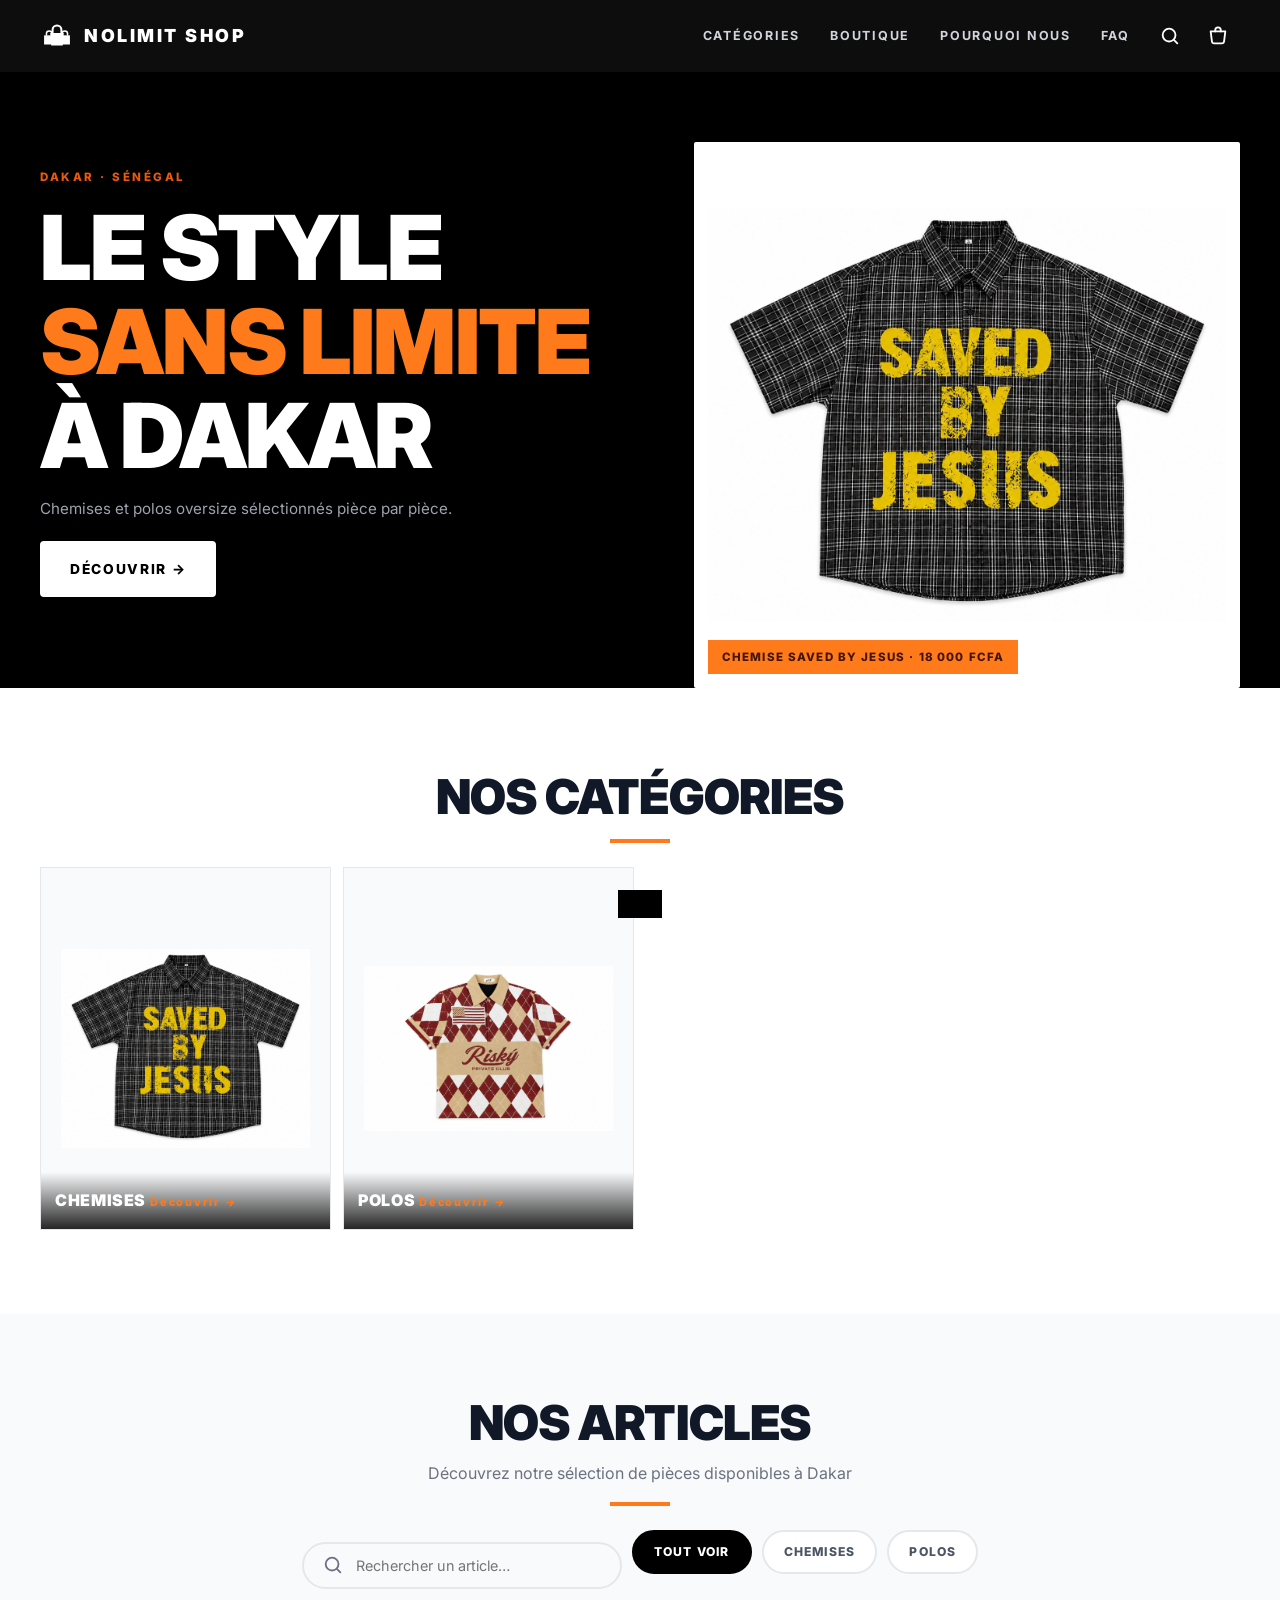
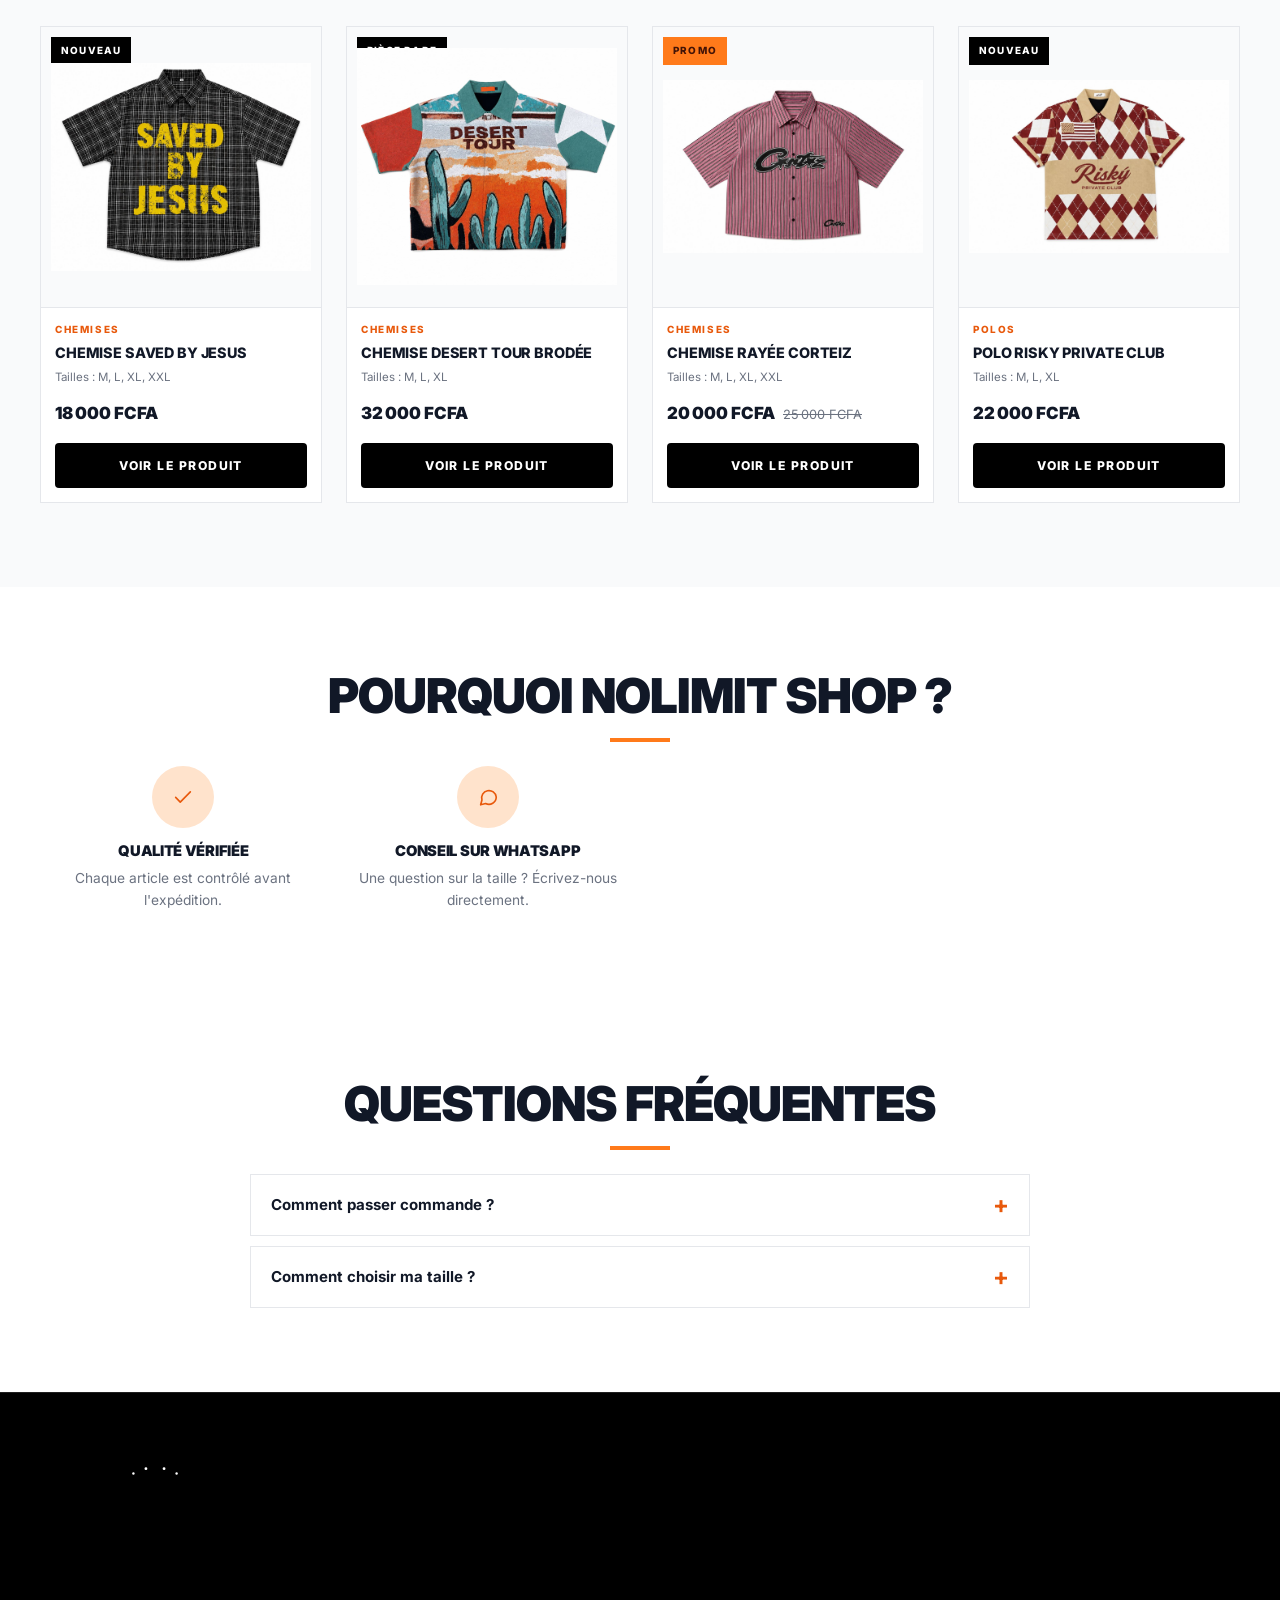
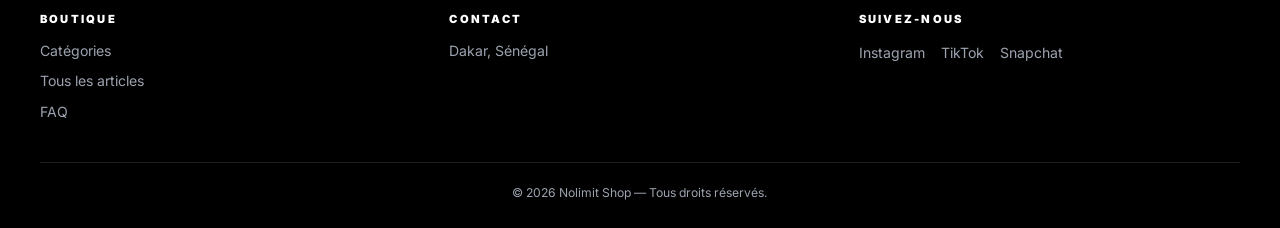
==== commit a214a65b: "Formulaire de commande détaillé, WhatsApp réservé aux commandes, logo en favicon - formulaire calqué" ====
--- a/index.html
+++ b/index.html
@@ -16,7 +16,7 @@
 <link rel="preconnect" href="https://fonts.googleapis.com">
 <link rel="preconnect" href="https://fonts.gstatic.com" crossorigin>
 <link href="https://fonts.googleapis.com/css2?family=Inter:wght@400;500;600;700;800;900&display=swap" rel="stylesheet">
-<link rel="stylesheet" href="assets/css/style.css?v=20260907222512">
+<link rel="stylesheet" href="assets/css/style.css?v=20260908150039">
 </head>
 <body>
 
@@ -44,7 +44,6 @@
       <a href="#catalogue" class="nav__l">Boutique</a>
       <a href="#atouts" class="nav__l">Pourquoi nous</a>
       <a href="#faq" class="nav__l">FAQ</a>
-      <a href="#contact" class="nav__l">Contact</a>
     </nav>
 
     <div class="hdr__act">
@@ -75,7 +74,6 @@
       <p class="hero__p">Chemises et polos oversize sélectionnés pièce par pièce.</p>
       <div class="hero__cta">
         <a href="#catalogue" class="btn btn--blanc">Découvrir →</a>
-        <a href="#" class="btn btn--ligne" data-wa="Bonjour Nolimit Shop 👋 J'aimerais des conseils pour choisir un article.">WhatsApp</a>
       </div>
     </div>
     <div class="hero__media" id="heroMedia"></div>
@@ -145,18 +143,6 @@
       <div class="sec__bar"></div>
     </div>
     <div class="faq" id="faqList"></div>
-  </div>
-</section>
-
-<!-- ============================================================== CONTACT -->
-<section class="cta" id="contact">
-  <div class="wrap">
-    <h2 class="cta__t">Une question ? On répond tout de suite</h2>
-    <p class="cta__p">Taille, couleur, disponibilité — écrivez-nous, une vraie personne vous répond.</p>
-    <div class="cta__btns">
-      <a href="#" class="btn btn--wa" data-wa="Bonjour Nolimit Shop 👋 J'ai une question.">Discuter sur WhatsApp</a>
-      <a href="#" class="btn btn--ligne" id="telLink" style="color:#fff">Appeler la boutique</a>
-    </div>
   </div>
 </section>
 
@@ -186,9 +172,6 @@
   </div>
 </footer>
 
-<a href="#" class="fab" data-wa="Bonjour Nolimit Shop 👋" aria-label="Contacter sur WhatsApp">
-  <svg viewBox="0 0 24 24" fill="currentColor"><path d="M12 2a10 10 0 0 0-8.6 15.1L2 22l5.1-1.3A10 10 0 1 0 12 2Zm5.6 14.1c-.2.6-1.2 1.2-1.7 1.2-.5.1-1 .1-1.6-.1-.4-.1-.9-.3-1.5-.6-2.6-1.1-4.3-3.7-4.5-3.9-.1-.2-1-1.4-1-2.6 0-1.2.6-1.8.9-2.1.2-.2.5-.3.7-.3h.5c.2 0 .4 0 .6.5l.8 1.9c.1.2.1.4 0 .5l-.3.5-.4.4c-.1.1-.3.3-.1.6.2.3.7 1.2 1.6 2 1.1.9 2 1.2 2.3 1.4.3.1.4.1.6-.1l.8-1c.2-.2.4-.2.6-.1l1.8.9c.2.1.4.2.5.3.1.2.1.9-.1 1.5Z"/></svg>
-</a>
 
 <!-- ======================================================== MODALE PRODUIT -->
 <div class="ovl" id="ovlProduit" hidden>
@@ -222,10 +205,15 @@
     <p class="modal__st">La commande part sur notre WhatsApp — on vous recontacte pour confirmer les détails.</p>
 
     <form id="formCmd" novalidate>
-      <label class="fld"><span>Nom complet *</span><input type="text" name="nom" required placeholder="Ex : Awa Diallo"></label>
-      <label class="fld"><span>Téléphone (WhatsApp) *</span><input type="tel" name="tel" required placeholder="Ex : 77 123 45 67"></label>
-      <label class="fld"><span>Adresse / quartier *</span><input type="text" name="adresse" required placeholder="Ex : Sacré-Cœur 3, villa 12"></label>
-      <label class="fld"><span>Remarque (facultatif)</span><textarea name="note" rows="2" placeholder="Précision sur la taille, la couleur…"></textarea></label>
+      <div class="fld2">
+        <label class="fld"><span>Prénom *</span><input type="text" name="prenom" required placeholder="Awa"></label>
+        <label class="fld"><span>Nom *</span><input type="text" name="nom" required placeholder="Diallo"></label>
+      </div>
+      <label class="fld"><span>Téléphone *</span><input type="tel" name="tel" required placeholder="77 123 45 67"></label>
+      <label class="fld"><span>Email (optionnel)</span><input type="email" name="email" placeholder="email@exemple.com"></label>
+      <label class="fld"><span>Adresse de livraison *</span><input type="text" name="adresse" required placeholder="Quartier, rue, numéro, repères…"></label>
+      <label class="fld"><span>Ville *</span><input type="text" name="ville" required placeholder="Dakar"></label>
+      <label class="fld"><span>Message (optionnel)</span><textarea name="note" rows="2" placeholder="Instructions particulières…"></textarea></label>
       <div class="recap" id="recap"></div>
       <button type="submit" class="btn btn--wa btn--full">Envoyer la commande sur WhatsApp</button>
       <p class="modal__legal">Aucun paiement en ligne — tout se règle directement avec la boutique.</p>
@@ -235,7 +223,7 @@
 
 <div class="toast" id="toast" role="status" aria-live="polite"></div>
 
-<script src="assets/js/config.js?v=20260907222512"></script>
-<script src="assets/js/main.js?v=20260907222512"></script>
+<script src="assets/js/config.js?v=20260908150039"></script>
+<script src="assets/js/main.js?v=20260908150039"></script>
 </body>
 </html>
--- a/assets/css/style.css
+++ b/assets/css/style.css
@@ -261,14 +261,6 @@
 .ftr__soc a{ display:inline-block; margin-right:16px; }
 .ftr__copy{ border-top:1px solid rgba(255,255,255,.12); padding-top:20px; font-size:.76rem; text-align:center; }
 
-/* -------------------------------------------------------- BOUTON FLOTTANT */
-.fab{
-  position:fixed; right:16px; bottom:16px; z-index:55; width:54px; height:54px; border-radius:50%;
-  display:grid; place-items:center; background:var(--wa); color:#431407; box-shadow:0 12px 26px -8px rgba(37,211,102,.8);
-  transition:transform .25s var(--ease);
-}
-.fab svg{ width:29px; height:29px; }
-.fab:hover{ transform:scale(1.08); }
 
 /* ------------------------------------------------------- MODALES / PANIER */
 .ovl{ position:fixed; inset:0; z-index:90; background:rgba(0,0,0,.6); display:flex; align-items:flex-end; justify-content:center; animation:fade .2s ease; }
@@ -361,6 +353,7 @@
 .cart-empty b{ display:block; font-size:1.05rem; font-weight:900; text-transform:uppercase; color:var(--ink); margin-bottom:8px; }
 
 .fld{ display:block; margin-bottom:15px; }
+.fld2{ display:grid; gap:0 12px; grid-template-columns:1fr 1fr; }
 .fld > span{ display:block; font-size:.7rem; font-weight:800; letter-spacing:.12em; text-transform:uppercase; color:var(--ink-2); margin-bottom:7px; }
 .fld input,.fld select,.fld textarea{ width:100%; padding:13px 15px; border:2px solid var(--line); background:#fff; outline:none; font-size:16px; transition:border-color .2s; }
 @media (min-width:780px){ .fld input,.fld select,.fld textarea{ font-size:.94rem; } }
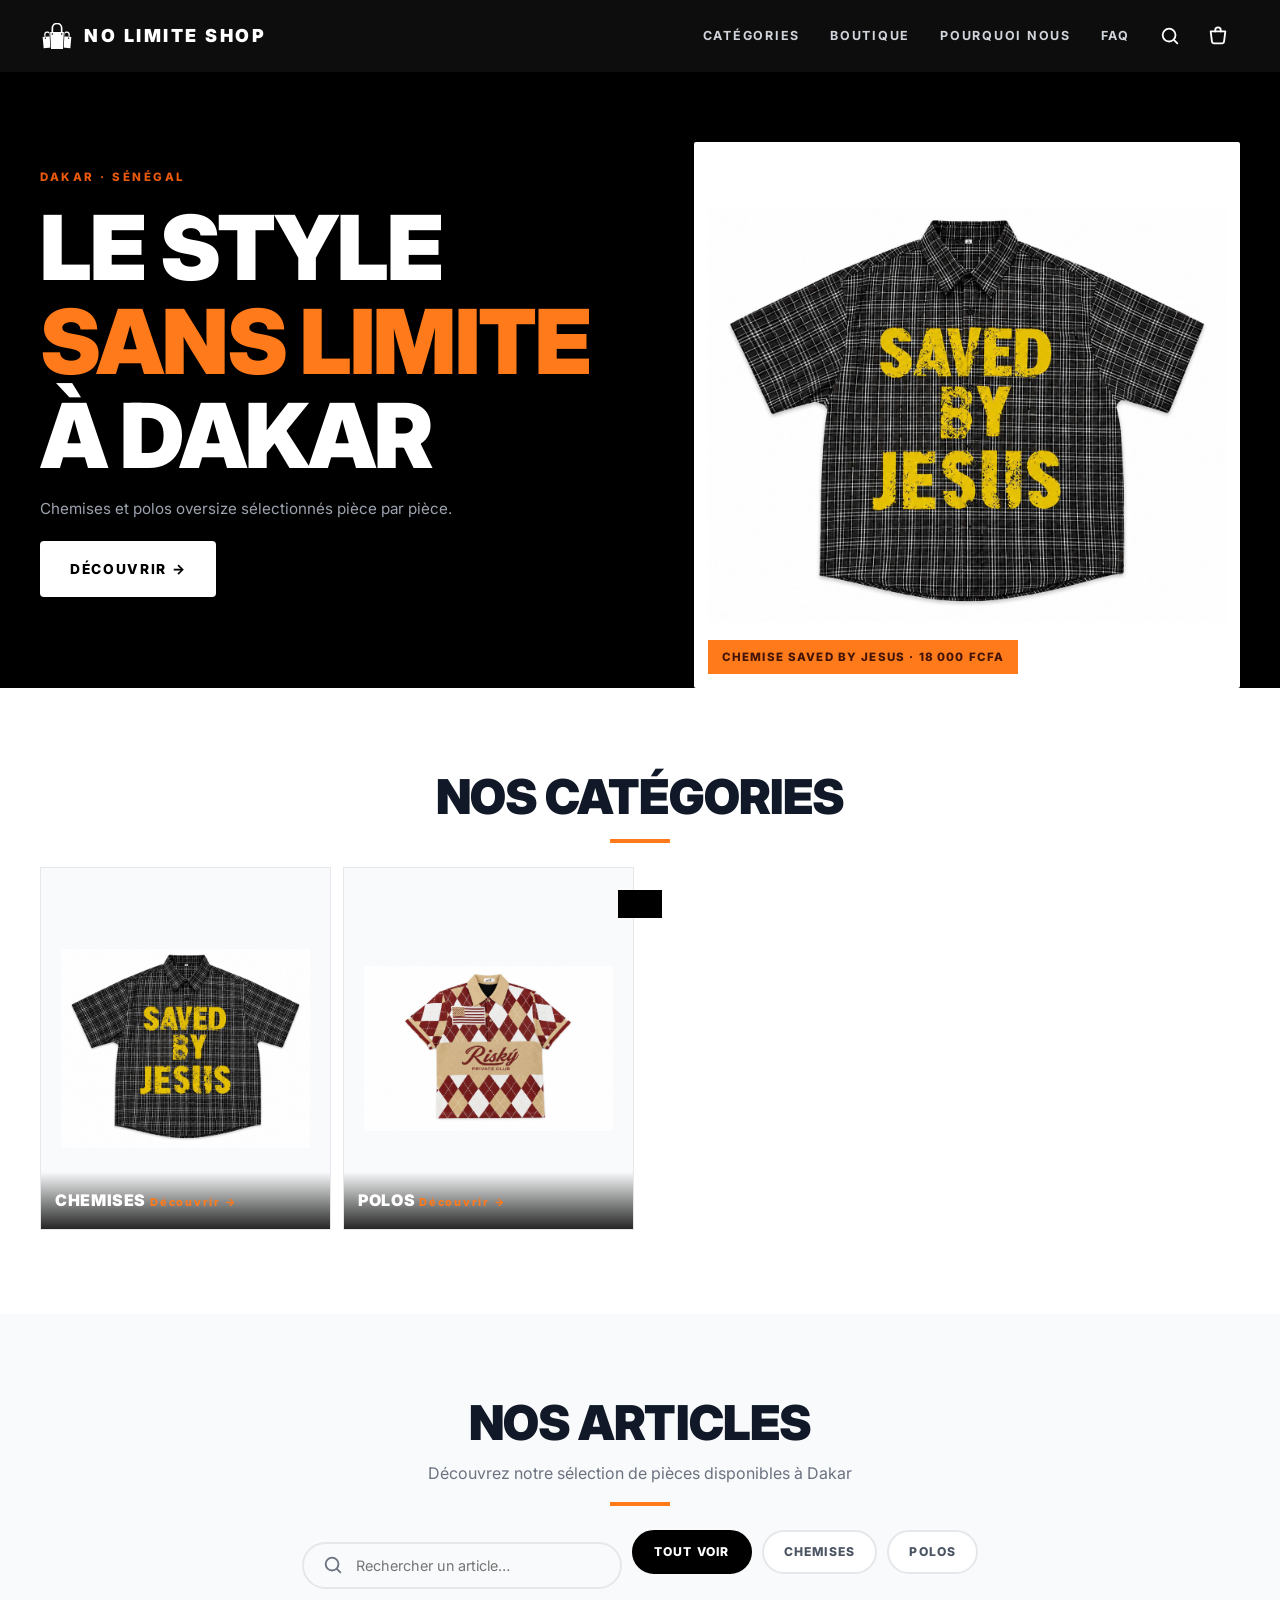
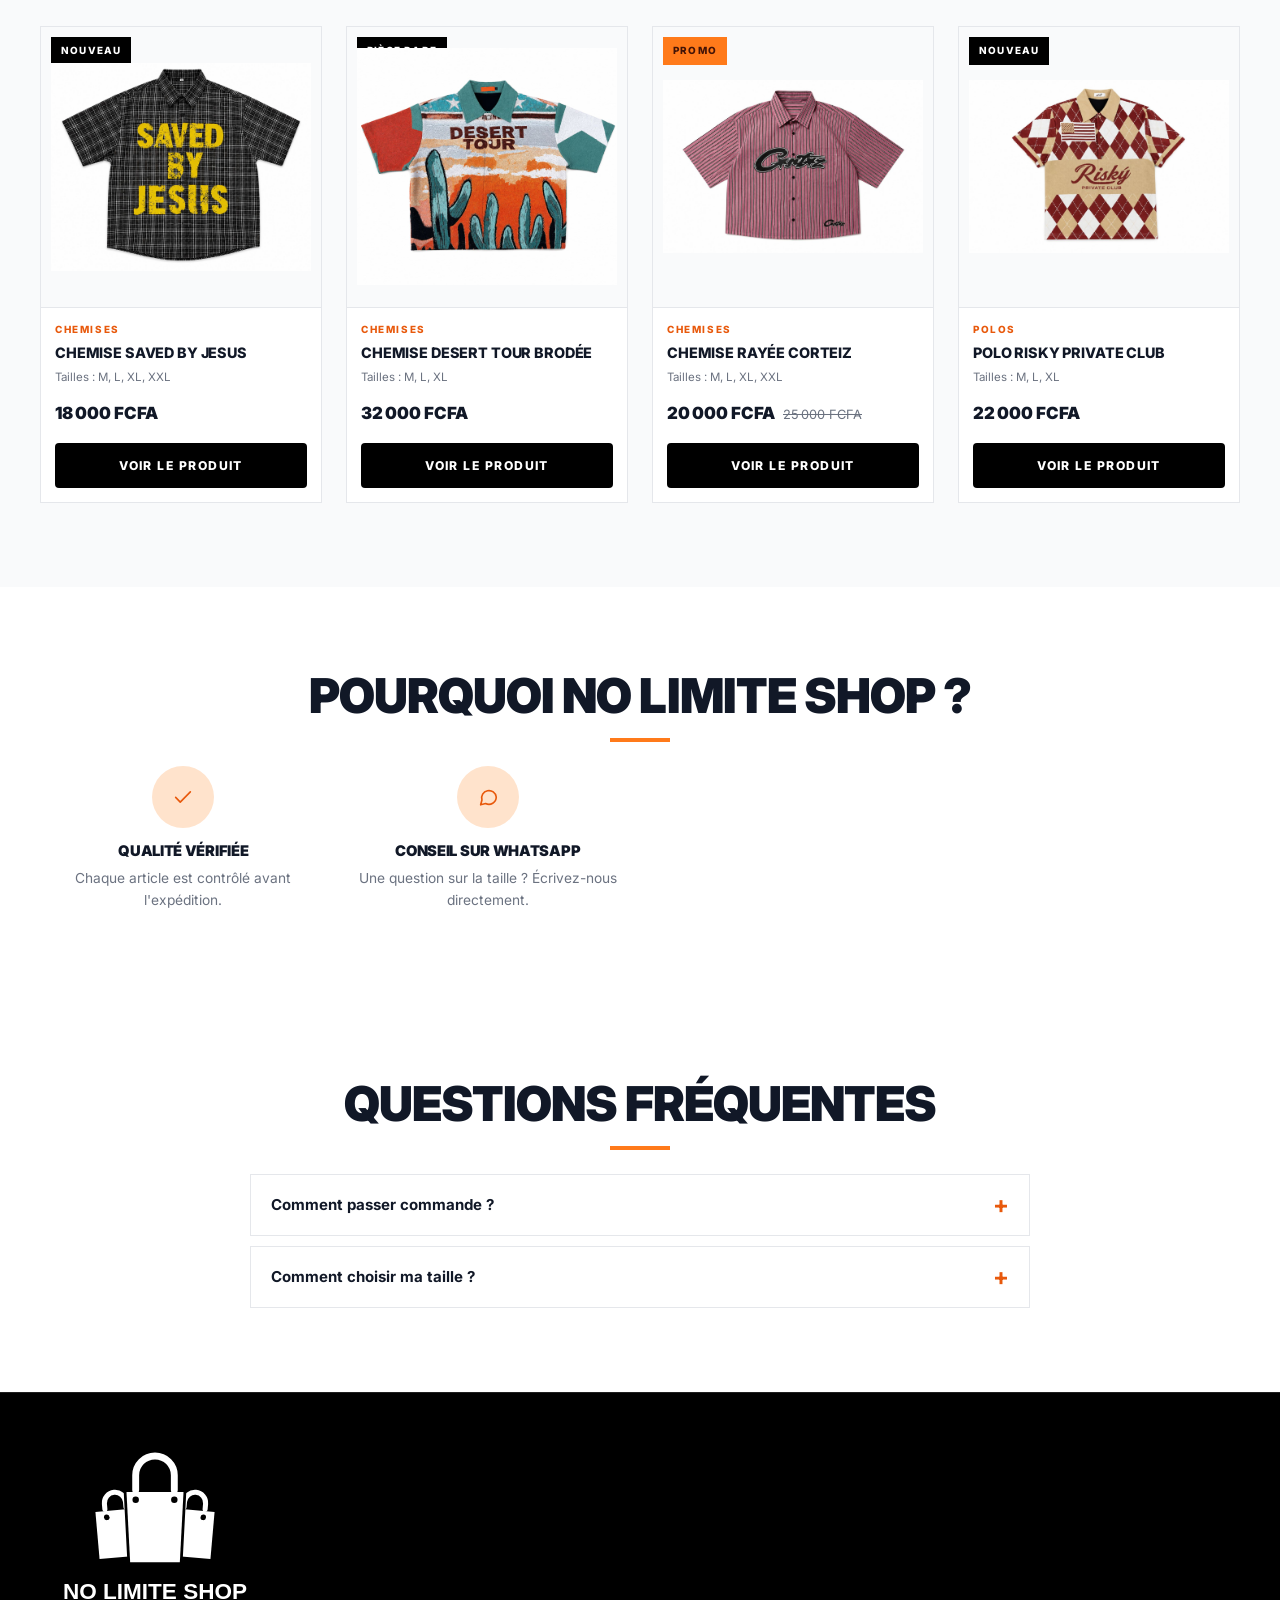
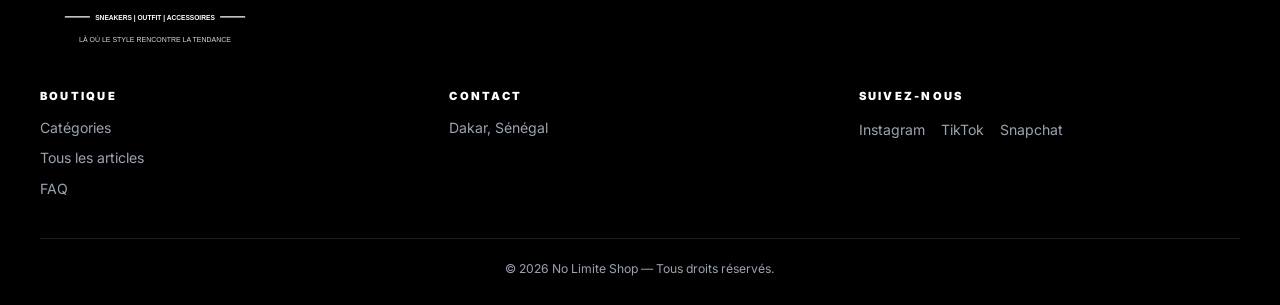
==== commit cc984ddf: "Logo No Limite Shop, favicon assorti, bouton de rupture de stock explicite - logo redessiné en SVG d" ====
--- a/index.html
+++ b/index.html
@@ -3,40 +3,52 @@
 <head>
 <meta charset="utf-8">
 <meta name="viewport" content="width=device-width, initial-scale=1, viewport-fit=cover">
-<title>Nolimit Shop — Chemises &amp; polos oversize à Dakar</title>
-<meta name="description" content="Nolimit Shop : chemises et polos oversize à Dakar. Pièces sélectionnées une par une. Commande sur WhatsApp.">
+<title>No Limite Shop — Chemises &amp; polos oversize à Dakar</title>
+<meta name="description" content="No Limite Shop : chemises et polos oversize à Dakar. Pièces sélectionnées une par une. Commande sur WhatsApp.">
 <meta name="theme-color" content="#000000">
 <link rel="icon" href="assets/img/favicon.svg" type="image/svg+xml">
 
 <meta property="og:type" content="website">
-<meta property="og:title" content="Nolimit Shop — Là où le style rencontre la tendance">
+<meta property="og:title" content="No Limite Shop — Là où le style rencontre la tendance">
 <meta property="og:description" content="Chemises &amp; polos oversize à Dakar. Commande sur WhatsApp.">
 <meta property="og:image" content="assets/img/og-image.jpg">
 
 <link rel="preconnect" href="https://fonts.googleapis.com">
 <link rel="preconnect" href="https://fonts.gstatic.com" crossorigin>
 <link href="https://fonts.googleapis.com/css2?family=Inter:wght@400;500;600;700;800;900&display=swap" rel="stylesheet">
-<link rel="stylesheet" href="assets/css/style.css?v=20260908150039">
+<link rel="stylesheet" href="assets/css/style.css?v=20260909193425">
 </head>
 <body>
 
 <!-- =============================================================== HEADER -->
 <header class="hdr" id="hdr">
   <div class="wrap hdr__in">
-    <a href="#" class="logo" aria-label="Accueil Nolimit Shop">
+    <a href="#" class="logo" aria-label="Accueil No Limite Shop">
       <span class="logo__mark">
-        <svg viewBox="0 0 200 140" fill="none" aria-hidden="true">
-          <g stroke="currentColor" fill="currentColor">
-            <path d="M38 64V56a16 16 0 0 1 32 0v8" stroke-width="9" stroke-linecap="round" fill="none"/>
-            <path d="M24 66h56v54H24z" stroke="none"/>
-            <path d="M130 64V56a16 16 0 0 1 32 0v8" stroke-width="9" stroke-linecap="round" fill="none"/>
-            <path d="M120 66h56v54h-56z" stroke="none"/>
-            <path d="M74 50V34a26 26 0 0 1 52 0v16" stroke-width="12" stroke-linecap="round" fill="none"/>
-            <path d="M60 52h80l-6 74H66z" stroke="none"/>
-          </g>
-        </svg>
+          <svg viewBox="60 40 520 470" aria-hidden="true">
+            <g fill="currentColor">
+            <g transform="rotate(-5 170 390)">
+            <path d="M112 274V250a46 46 0 0 1 92 0v24" fill="none" stroke="currentColor" stroke-width="22" stroke-linecap="round"/>
+            <path d="M70 282h190v206H70z"/>
+            <circle cx="117" cy="310" r="12" fill="#000"/>
+            </g>
+            <g transform="rotate(5 470 390)">
+            <path d="M436 274V250a46 46 0 0 1 92 0v24" fill="none" stroke="currentColor" stroke-width="22" stroke-linecap="round"/>
+            <path d="M380 282h190v206H380z"/>
+            <circle cx="523" cy="310" r="12" fill="#000"/>
+            </g>
+            <g fill="none" stroke="#000" stroke-width="24" stroke-linejoin="round" stroke-linecap="round">
+            <path d="M236 196V132a84 84 0 0 1 168 0v64"/>
+            <path d="M196 204h248l-16 306H212z"/>
+            </g>
+            <path d="M236 196V132a84 84 0 0 1 168 0v64" fill="none" stroke="currentColor" stroke-width="30" stroke-linecap="round"/>
+            <path d="M196 204h248l-16 306H212z"/>
+            <circle cx="236" cy="238" r="14" fill="#000"/>
+            <circle cx="404" cy="238" r="14" fill="#000"/>
+            </g>
+          </svg>
       </span>
-      <span class="logo__txt">NOLIMIT SHOP</span>
+      <span class="logo__txt">NO LIMITE SHOP</span>
     </a>
 
     <nav class="nav" id="nav">
@@ -117,7 +129,7 @@
 <section class="sec" id="atouts">
   <div class="wrap">
     <div class="sec__head">
-      <h2 class="sec__t">Pourquoi Nolimit Shop ?</h2>
+      <h2 class="sec__t">Pourquoi No Limite Shop ?</h2>
       <div class="sec__bar"></div>
     </div>
     <div class="atouts" id="atoutsGrid"></div>
@@ -151,7 +163,7 @@
 <!-- =============================================================== FOOTER -->
 <footer class="ftr">
   <div class="wrap">
-    <img src="assets/img/logo.svg" alt="Nolimit Shop — là où le style rencontre la tendance" class="ftr__logo" width="240" height="145">
+    <img src="assets/img/logo-blanc.svg" alt="No Limite Shop — là où le style rencontre la tendance" class="ftr__logo" width="240" height="226">
     <div class="ftr__cols">
       <div>
         <h3>Boutique</h3>
@@ -168,7 +180,7 @@
       </div>
       <div class="ftr__soc" id="ftrSoc"></div>
     </div>
-    <p class="ftr__copy">© <span id="year"></span> Nolimit Shop — Tous droits réservés.</p>
+    <p class="ftr__copy">© <span id="year"></span> No Limite Shop — Tous droits réservés.</p>
   </div>
 </footer>
 
@@ -223,7 +235,7 @@
 
 <div class="toast" id="toast" role="status" aria-live="polite"></div>
 
-<script src="assets/js/config.js?v=20260908150039"></script>
-<script src="assets/js/main.js?v=20260908150039"></script>
+<script src="assets/js/config.js?v=20260909193425"></script>
+<script src="assets/js/main.js?v=20260909193425"></script>
 </body>
 </html>
